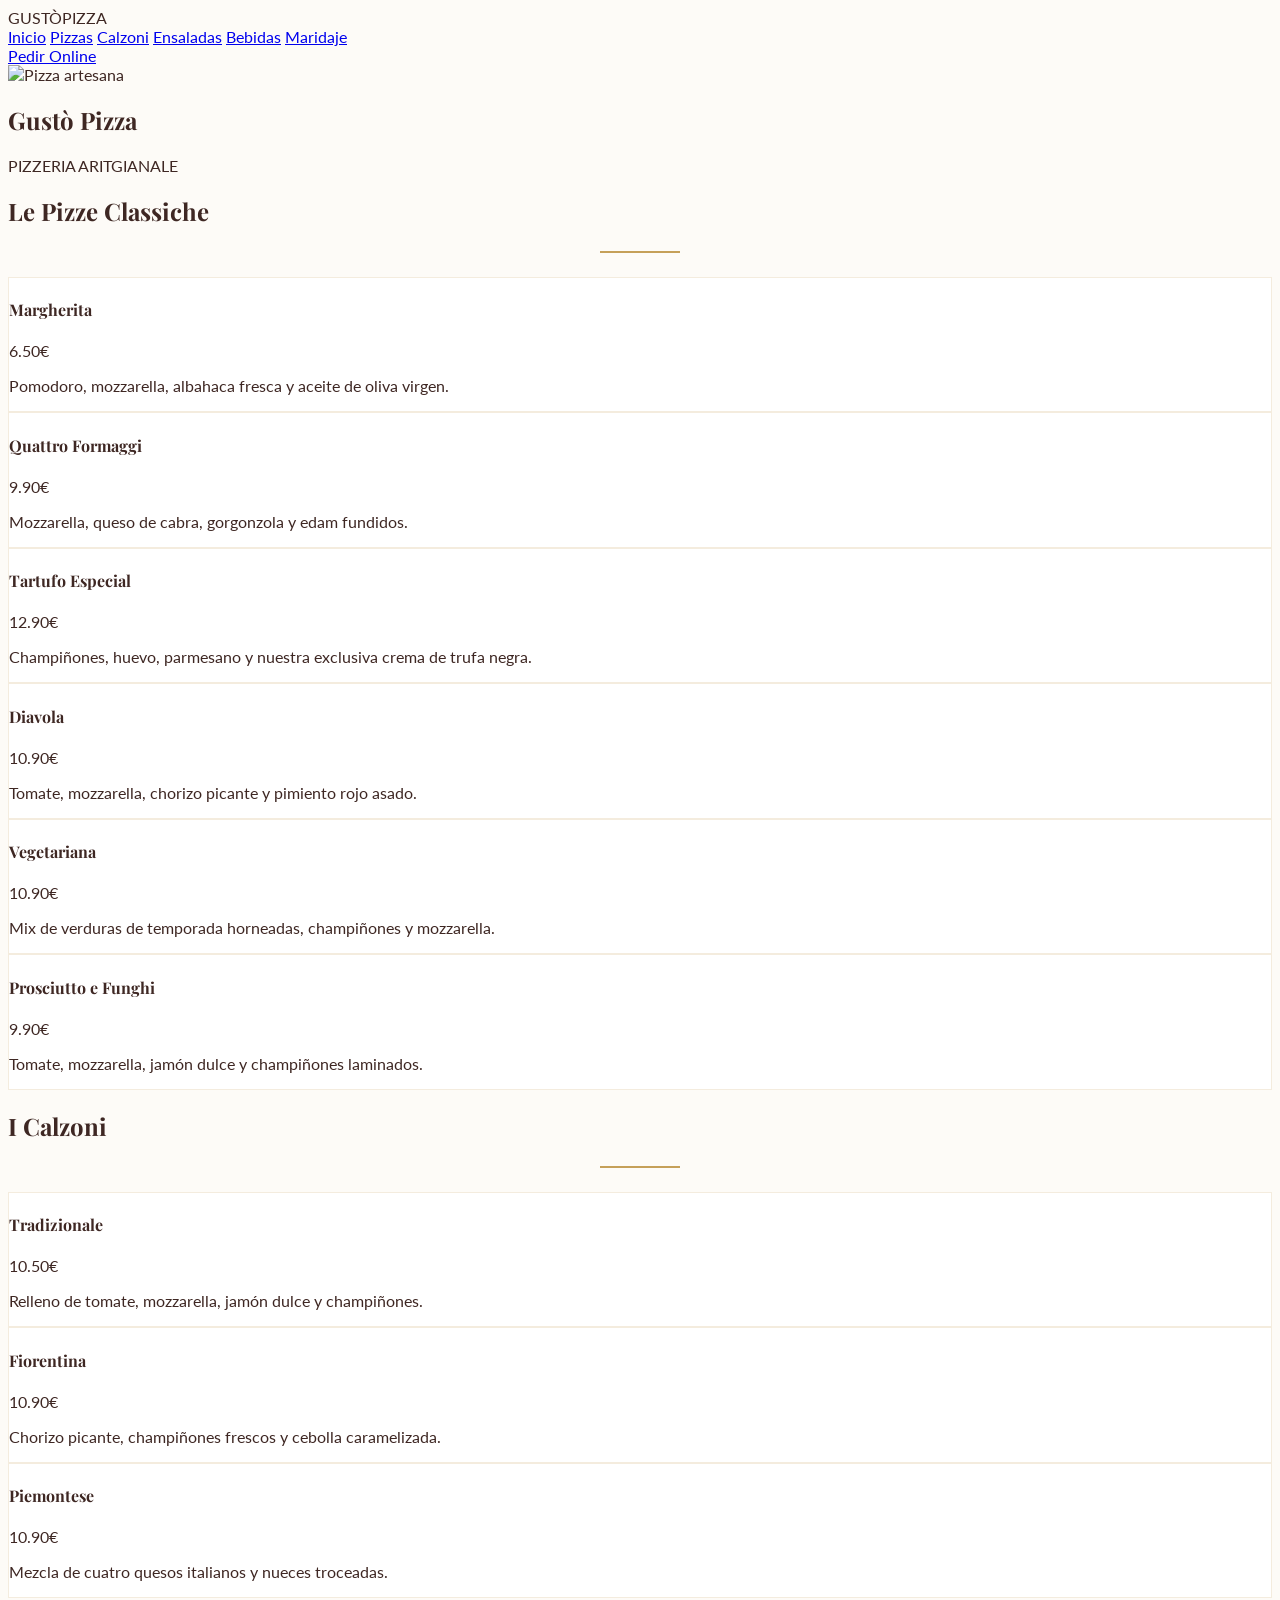
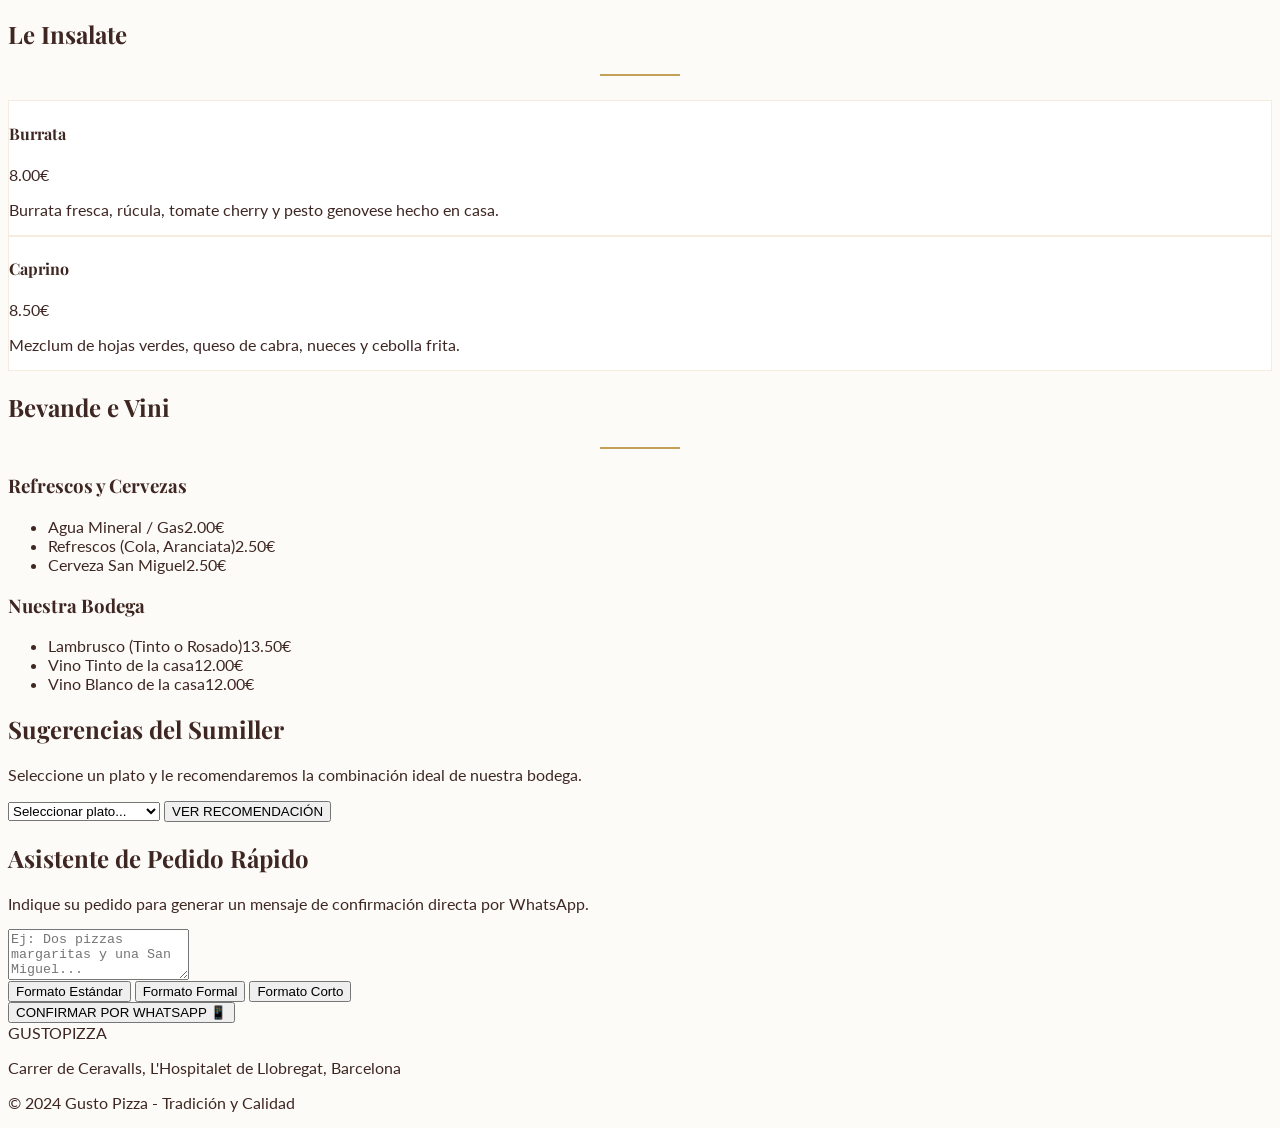
==== index.html @ 12b716cf "Create index.html" ====
<html lang="es">
<head>
    <meta charset="UTF-8">
    <meta name="viewport" content="width=device-width, initial-scale=1.0">
    <title>Gusto Pizza | Hospitalet de Llobregat</title>
    <script src="https://cdn.tailwindcss.com"></script>
    <link href="https://fonts.googleapis.com/css2?family=Playfair+Display:ital,wght@0,700;1,700&family=Lato:wght@300;400;700&display=swap" rel="stylesheet">
    <style>
        :root {
            --vintage-cream: #FDFBF7;
            --vintage-brown: #3E2723;
            --gold-accent: #C5A059;
        }
        body {
            font-family: 'Lato', sans-serif;
            background-color: var(--vintage-cream);
            color: var(--vintage-brown);
            scroll-behavior: smooth;
        }
        h1, h2, h3, h4 {
            font-family: 'Playfair Display', serif;
        }
        .hero-overlay {
            background: rgba(0, 0, 0, 0.5);
        }
        .menu-card {
            border: 1px solid rgba(197, 160, 89, 0.2);
            transition: all 0.3s ease;
            background: white;
        }
        .menu-card:hover {
            transform: translateY(-3px);
            border-color: var(--gold-accent);
            box-shadow: 0 10px 20px rgba(62, 39, 35, 0.05);
        }
        .section-divider {
            width: 80px;
            height: 2px;
            background: var(--gold-accent);
            margin: 1.5rem auto;
        }
        .loader {
            border: 2px solid #f3f3f3;
            border-top: 2px solid var(--gold-accent);
            border-radius: 50%;
            width: 16px;
            height: 16px;
            animation: spin 1s linear infinite;
            display: inline-block;
        }
        @keyframes spin { 0% { transform: rotate(0deg); } 100% { transform: rotate(360deg); } }
    </style>
</head>
<body class="antialiased text-[var(--vintage-brown)]">

    <!-- Navegación -->
    <nav class="fixed w-full z-50 bg-white/95 backdrop-blur-md border-b border-stone-200 py-4 px-6 flex justify-between items-center">
        <div class="text-2xl font-bold tracking-tighter">
            GUSTÒ<span class="text-[var(--gold-accent)]">PIZZA</span>
        </div>
        <div class="hidden lg:flex space-x-8 uppercase text-[10px] font-bold tracking-[0.2em]">
            <a href="#inicio" class="hover:text-[var(--gold-accent)] transition">Inicio</a>
            <a href="#pizzas" class="hover:text-[var(--gold-accent)] transition">Pizzas</a>
            <a href="#calzoni" class="hover:text-[var(--gold-accent)] transition">Calzoni</a>
            <a href="#ensaladas" class="hover:text-[var(--gold-accent)] transition">Ensaladas</a>
            <a href="#bebidas" class="hover:text-[var(--gold-accent)] transition">Bebidas</a>
            <a href="#maridaje" class="hover:text-[var(--gold-accent)] transition">Maridaje</a>
        </div>
        <a href="#asistente-pedido" class="bg-[var(--vintage-brown)] text-white px-6 py-2 rounded-full text-[10px] font-bold tracking-widest hover:bg-black transition uppercase">Pedir Online</a>
    </nav>

    <!-- Hero -->
    <section id="inicio" class="relative h-[70vh] flex items-center justify-center text-center text-white">
        <div class="absolute inset-0 z-0">
            <img src="https://images.unsplash.com/photo-1593504049359-7b7d92395fe5?auto=format&fit=crop&w=1920&q=80" alt="Pizza artesana" class="w-full h-full object-cover">
            <div class="absolute inset-0 hero-overlay"></div>
        </div>
        <div class="relative z-10 px-4">
            <h1 class="text-5xl md:text-7xl mb-4 italic">Gustò Pizza</h1>
            <p class="text-lg font-light tracking-widest opacity-90 uppercase">PIZZERIA ARITGIANALE</p>
        </div>
    </section>

    <!-- CARTA -->
    <main class="max-w-6xl mx-auto py-20 px-6">
        
        <!-- PIZZAS -->
        <div id="pizzas" class="mb-24">
            <div class="text-center mb-12">
                <h2 class="text-4xl italic">Le Pizze Classiche</h2>
                <div class="section-divider"></div>
            </div>
            <div class="grid md:grid-cols-2 lg:grid-cols-3 gap-6">
                <div class="menu-card p-6 rounded-lg cursor-pointer" onclick="selectItem('Margherita', 8.90)">
                    <div class="flex justify-between items-start mb-2 uppercase font-bold"><h4>Margherita</h4><span>6.50€</span></div>
                    <p class="text-sm text-gray-500 italic">Pomodoro, mozzarella, albahaca fresca y aceite de oliva virgen.</p>
                </div>
                <div class="menu-card p-6 rounded-lg cursor-pointer" onclick="selectItem('Quattro Formaggi', 9.90)">
                    <div class="flex justify-between items-start mb-2 uppercase font-bold"><h4>Quattro Formaggi</h4><span>9.90€</span></div>
                    <p class="text-sm text-gray-500 italic">Mozzarella, queso de cabra, gorgonzola y edam fundidos.</p>
                </div>
                <div class="menu-card p-6 rounded-lg border-2 border-[var(--gold-accent)] cursor-pointer" onclick="selectItem('Tartufo', 12.90)">
                    <div class="flex justify-between items-start mb-2 uppercase font-bold"><h4>Tartufo Especial</h4><span>12.90€</span></div>
                    <p class="text-sm text-gray-500 italic">Champiñones, huevo, parmesano y nuestra exclusiva crema de trufa negra.</p>
                </div>
                <div class="menu-card p-6 rounded-lg cursor-pointer" onclick="selectItem('Diavola', 10.90)">
                    <div class="flex justify-between items-start mb-2 uppercase font-bold"><h4>Diavola</h4><span>10.90€</span></div>
                    <p class="text-sm text-gray-500 italic">Tomate, mozzarella, chorizo picante y pimiento rojo asado.</p>
                </div>
                <div class="menu-card p-6 rounded-lg cursor-pointer" onclick="selectItem('Vegetariana', 10.90)">
                    <div class="flex justify-between items-start mb-2 uppercase font-bold"><h4>Vegetariana</h4><span>10.90€</span></div>
                    <p class="text-sm text-gray-500 italic">Mix de verduras de temporada horneadas, champiñones y mozzarella.</p>
                </div>
                <div class="menu-card p-6 rounded-lg cursor-pointer" onclick="selectItem('Prosciutto e Funghi', 9.90)">
                    <div class="flex justify-between items-start mb-2 uppercase font-bold"><h4>Prosciutto e Funghi</h4><span>9.90€</span></div>
                    <p class="text-sm text-gray-500 italic">Tomate, mozzarella, jamón dulce y champiñones laminados.</p>
                </div>
            </div>
        </div>

        <!-- CALZONI -->
        <div id="calzoni" class="mb-24">
            <div class="text-center mb-12">
                <h2 class="text-4xl italic">I Calzoni</h2>
                <div class="section-divider"></div>
            </div>
            <div class="grid md:grid-cols-2 lg:grid-cols-3 gap-6">
                <div class="menu-card p-6 rounded-lg cursor-pointer" onclick="selectItem('Calzone Tradizionale', 10.50)">
                    <div class="flex justify-between items-start mb-2 uppercase font-bold"><h4>Tradizionale</h4><span>10.50€</span></div>
                    <p class="text-sm text-gray-500 italic">Relleno de tomate, mozzarella, jamón dulce y champiñones.</p>
                </div>
                <div class="menu-card p-6 rounded-lg cursor-pointer" onclick="selectItem('Calzone Fiorentina', 10.90)">
                    <div class="flex justify-between items-start mb-2 uppercase font-bold"><h4>Fiorentina</h4><span>10.90€</span></div>
                    <p class="text-sm text-gray-500 italic">Chorizo picante, champiñones frescos y cebolla caramelizada.</p>
                </div>
                <div class="menu-card p-6 rounded-lg cursor-pointer" onclick="selectItem('Calzone Piemontese', 10.90)">
                    <div class="flex justify-between items-start mb-2 uppercase font-bold"><h4>Piemontese</h4><span>10.90€</span></div>
                    <p class="text-sm text-gray-500 italic">Mezcla de cuatro quesos italianos y nueces troceadas.</p>
                </div>
            </div>
        </div>

        <!-- ENSALADAS -->
        <div id="ensaladas" class="mb-24">
            <div class="text-center mb-12">
                <h2 class="text-4xl italic">Le Insalate</h2>
                <div class="section-divider"></div>
            </div>
            <div class="grid md:grid-cols-2 gap-6 max-w-4xl mx-auto">
                <div class="menu-card p-6 rounded-lg cursor-pointer" onclick="selectItem('Ensalada Burrata', 8.00)">
                    <div class="flex justify-between items-start mb-2 uppercase font-bold"><h4>Burrata</h4><span>8.00€</span></div>
                    <p class="text-sm text-gray-500 italic">Burrata fresca, rúcula, tomate cherry y pesto genovese hecho en casa.</p>
                </div>
                <div class="menu-card p-6 rounded-lg cursor-pointer" onclick="selectItem('Ensalada Caprino', 8.50)">
                    <div class="flex justify-between items-start mb-2 uppercase font-bold"><h4>Caprino</h4><span>8.50€</span></div>
                    <p class="text-sm text-gray-500 italic">Mezclum de hojas verdes, queso de cabra, nueces y cebolla frita.</p>
                </div>
            </div>
        </div>

        <!-- BEBIDAS -->
        <div id="bebidas" class="mb-24">
            <div class="text-center mb-12">
                <h2 class="text-4xl italic">Bevande e Vini</h2>
                <div class="section-divider"></div>
            </div>
            <div class="grid md:grid-cols-2 gap-12">
                <div>
                    <h3 class="text-xl uppercase tracking-widest border-b pb-2 mb-4 font-bold">Refrescos y Cervezas</h3>
                    <ul class="space-y-4">
                        <li class="flex justify-between border-b border-dotted border-stone-300 pb-1"><span>Agua Mineral / Gas</span><span>2.00€</span></li>
                        <li class="flex justify-between border-b border-dotted border-stone-300 pb-1"><span>Refrescos (Cola, Aranciata)</span><span>2.50€</span></li>
                        <li class="flex justify-between border-b border-dotted border-stone-300 pb-1"><span>Cerveza San Miguel</span><span>2.50€</span></li>
                    </ul>
                </div>
                <div>
                    <h3 class="text-xl uppercase tracking-widest border-b pb-2 mb-4 font-bold">Nuestra Bodega</h3>
                    <ul class="space-y-4">
                        <li class="flex justify-between border-b border-dotted border-stone-300 pb-1"><span>Lambrusco (Tinto o Rosado)</span><span>13.50€</span></li>
                        <li class="flex justify-between border-b border-dotted border-stone-300 pb-1"><span>Vino Tinto de la casa</span><span>12.00€</span></li>
                        <li class="flex justify-between border-b border-dotted border-stone-300 pb-1"><span>Vino Blanco de la casa</span><span>12.00€</span></li>
                    </ul>
                </div>
            </div>
        </div>
    </main>

    <!-- MARIDAJE -->
    <section id="maridaje" class="bg-[var(--vintage-brown)] text-white py-20 px-6">
        <div class="max-w-4xl mx-auto text-center">
            <h2 class="text-3xl md:text-4xl italic mb-4">Sugerencias del Sumiller</h2>
            <p class="opacity-80 mb-8 max-w-xl mx-auto">Seleccione un plato y le recomendaremos la combinación ideal de nuestra bodega.</p>
            
            <div class="flex flex-col md:flex-row gap-4 justify-center mb-8">
                <select id="item-select" class="bg-white/10 border border-white/20 p-4 rounded text-white outline-none focus:border-[var(--gold-accent)] min-w-[250px]">
                    <option value="" class="text-black">Seleccionar plato...</option>
                    <optgroup label="Pizzas" class="text-black">
                        <option value="Pizza Margherita">Margherita</option>
                        <option value="Pizza Quattro Formaggi">Quattro Formaggi</option>
                        <option value="Pizza Tartufo">Tartufo</option>
                        <option value="Pizza Diavola">Diavola</option>
                        <option value="Pizza Vegetariana">Vegetariana</option>
                        <option value="Pizza Prosciutto e Funghi">Prosciutto e Funghi</option>
                    </optgroup>
                </select>
                <button onclick="getAdvice()" id="advice-btn" class="bg-[var(--gold-accent)] text-white px-8 py-4 rounded font-bold hover:brightness-110 transition">VER RECOMENDACIÓN</button>
            </div>
            
            <div id="advice-result" class="hidden max-w-2xl mx-auto p-6 border border-[var(--gold-accent)] rounded-lg italic text-lg leading-relaxed bg-white/5">
                <div id="advice-text"></div>
            </div>
        </div>
    </section>

    <!-- PEDIDO RÁPIDO -->
    <section id="asistente-pedido" class="py-20 px-6 max-w-4xl mx-auto">
        <div class="bg-white p-10 rounded-2xl shadow-xl border border-stone-100">
            <h2 class="text-3xl italic mb-6">Asistente de Pedido Rápido</h2>
            <p class="text-gray-500 mb-8 italic">Indique su pedido para generar un mensaje de confirmación directa por WhatsApp.</p>
            
            <textarea id="order-input" rows="3" class="w-full p-4 bg-stone-50 border rounded-xl mb-6 outline-none focus:ring-2 focus:ring-[var(--gold-accent)]" placeholder="Ej: Dos pizzas margaritas y una San Miguel..."></textarea>
            
            <div class="grid grid-cols-3 gap-4 mb-8">
                <button onclick="formatOrder('estandar')" class="p-3 text-xs font-bold border rounded hover:bg-stone-50 transition uppercase tracking-tighter">Formato Estándar</button>
                <button onclick="formatOrder('formal')" class="p-3 text-xs font-bold border rounded hover:bg-stone-50 transition uppercase tracking-tighter">Formato Formal</button>
                <button onclick="formatOrder('rapido')" class="p-3 text-xs font-bold border rounded hover:bg-stone-50 transition uppercase tracking-tighter">Formato Corto</button>
            </div>

            <div id="order-preview-container" class="hidden">
                <div id="order-preview" class="p-6 bg-[var(--vintage-cream)] rounded-xl border border-[var(--gold-accent)] mb-4 whitespace-pre-wrap font-mono text-sm"></div>
                <button onclick="sendOrder()" class="w-full bg-[#25D366] text-white py-4 rounded-xl font-bold flex items-center justify-center gap-2 hover:brightness-95 transition">
                    CONFIRMAR POR WHATSAPP 📱
                </button>
            </div>
        </div>
    </section>

    <!-- Footer -->
    <footer class="bg-stone-100 py-16 px-6 border-t">
        <div class="max-w-6xl mx-auto text-center">
            <div class="text-3xl font-bold mb-4 italic">GUSTO<span class="text-[var(--gold-accent)]">PIZZA</span></div>
            <p class="text-sm opacity-60 mb-4">Carrer de Ceravalls, L'Hospitalet de Llobregat, Barcelona</p>
            <p class="text-[10px] uppercase tracking-widest opacity-40">© 2024 Gusto Pizza - Tradición y Calidad</p>
        </div>
    </footer>

    <script>
        const apiKey = ""; 

        async function callService(prompt, system) {
            const url = `https://generativelanguage.googleapis.com/v1beta/models/gemini-2.5-flash-preview-09-2025:generateContent?key=${apiKey}`;
            const payload = {
                contents: [{ parts: [{ text: prompt }] }],
                systemInstruction: { parts: [{ text: system }] }
            };
            try {
                const res = await fetch(url, { method: 'POST', body: JSON.stringify(payload) });
                const data = await res.json();
                return data.candidates[0].content.parts[0].text;
            } catch (e) { return "Por favor, inténtelo de nuevo en unos segundos."; }
        }

        async function getAdvice() {
            const item = document.getElementById('item-select').value;
            if (!item) return;
            const btn = document.getElementById('advice-btn');
            const resContainer = document.getElementById('advice-result');
            const resText = document.getElementById('advice-text');
            btn.disabled = true;
            btn.innerHTML = '<span class="loader"></span> Consultando carta...';
            const system = "Eres un experto en maridaje italiano. Recomienda de forma muy profesional una bebida (Vino Tinto, Blanco, Lambrusco o San Miguel) para el plato indicado. Máximo 2 frases.";
            const response = await callService(`Sugerencia para: ${item}.`, system);
            resText.innerText = response;
            resContainer.classList.remove('hidden');
            btn.disabled = false;
            btn.innerText = "VER RECOMENDACIÓN";
        }

        async function formatOrder(style) {
            const input = document.getElementById('order-input').value;
            if (!input) return;
            const previewContainer = document.getElementById('order-preview-container');
            const previewText = document.getElementById('order-preview');
            previewText.innerText = "Procesando...";
            previewContainer.classList.remove('hidden');
            const system = "Eres un asistente de restaurante. Formatea el pedido del usuario para WhatsApp de forma clara y profesional sin mencionar tecnología.";
            const response = await callService(`Formatea este pedido: "${input}" en estilo "${style}".`, system);
            previewText.innerText = response;
        }

        function sendOrder() {
            const text = document.getElementById('order-preview').innerText;
            window.open(`https://wa.me/34000000000?text=${encodeURIComponent(text)}`, '_blank');
        }

        function selectItem(name, price) {
            const current = document.getElementById('order-input').value;
            document.getElementById('order-input').value = (current ? current + ", " : "") + name;
            document.getElementById('asistente-pedido').scrollIntoView({ behavior: 'smooth' });
        }
    </script>
</body>
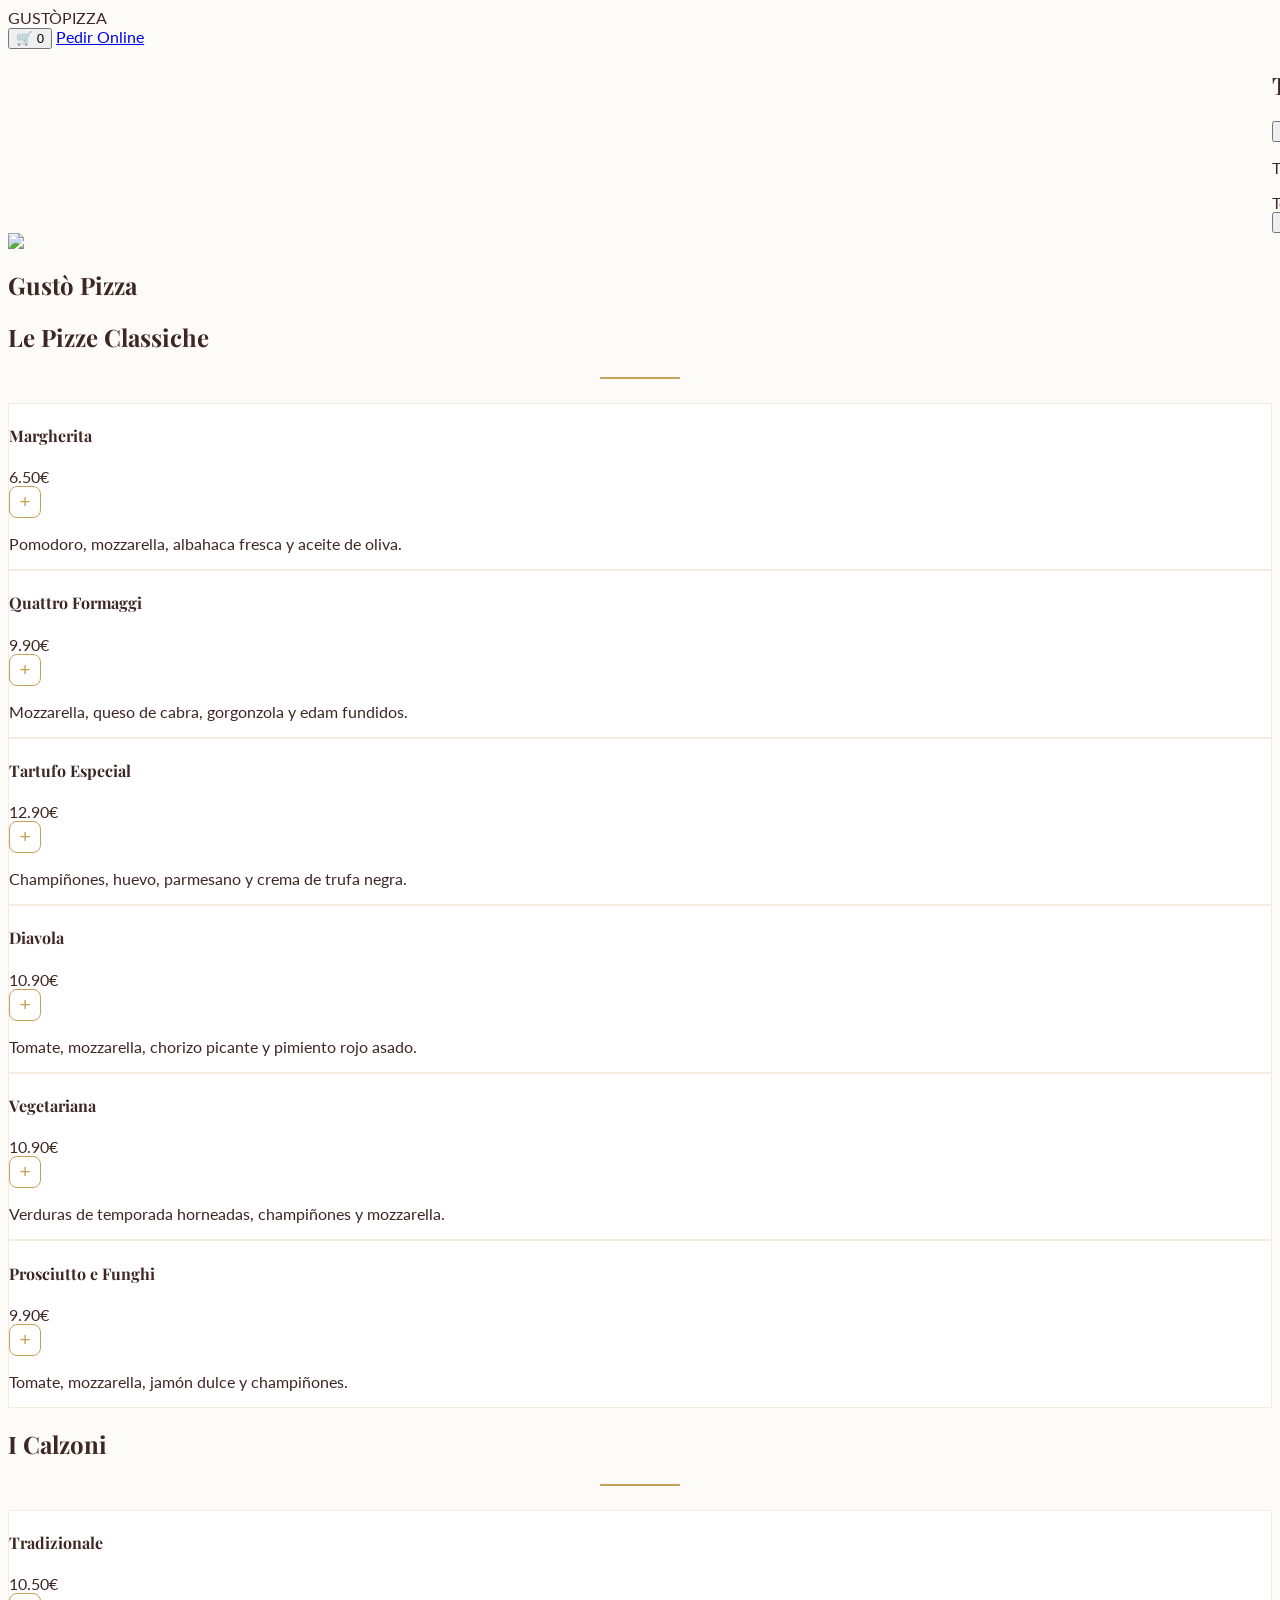
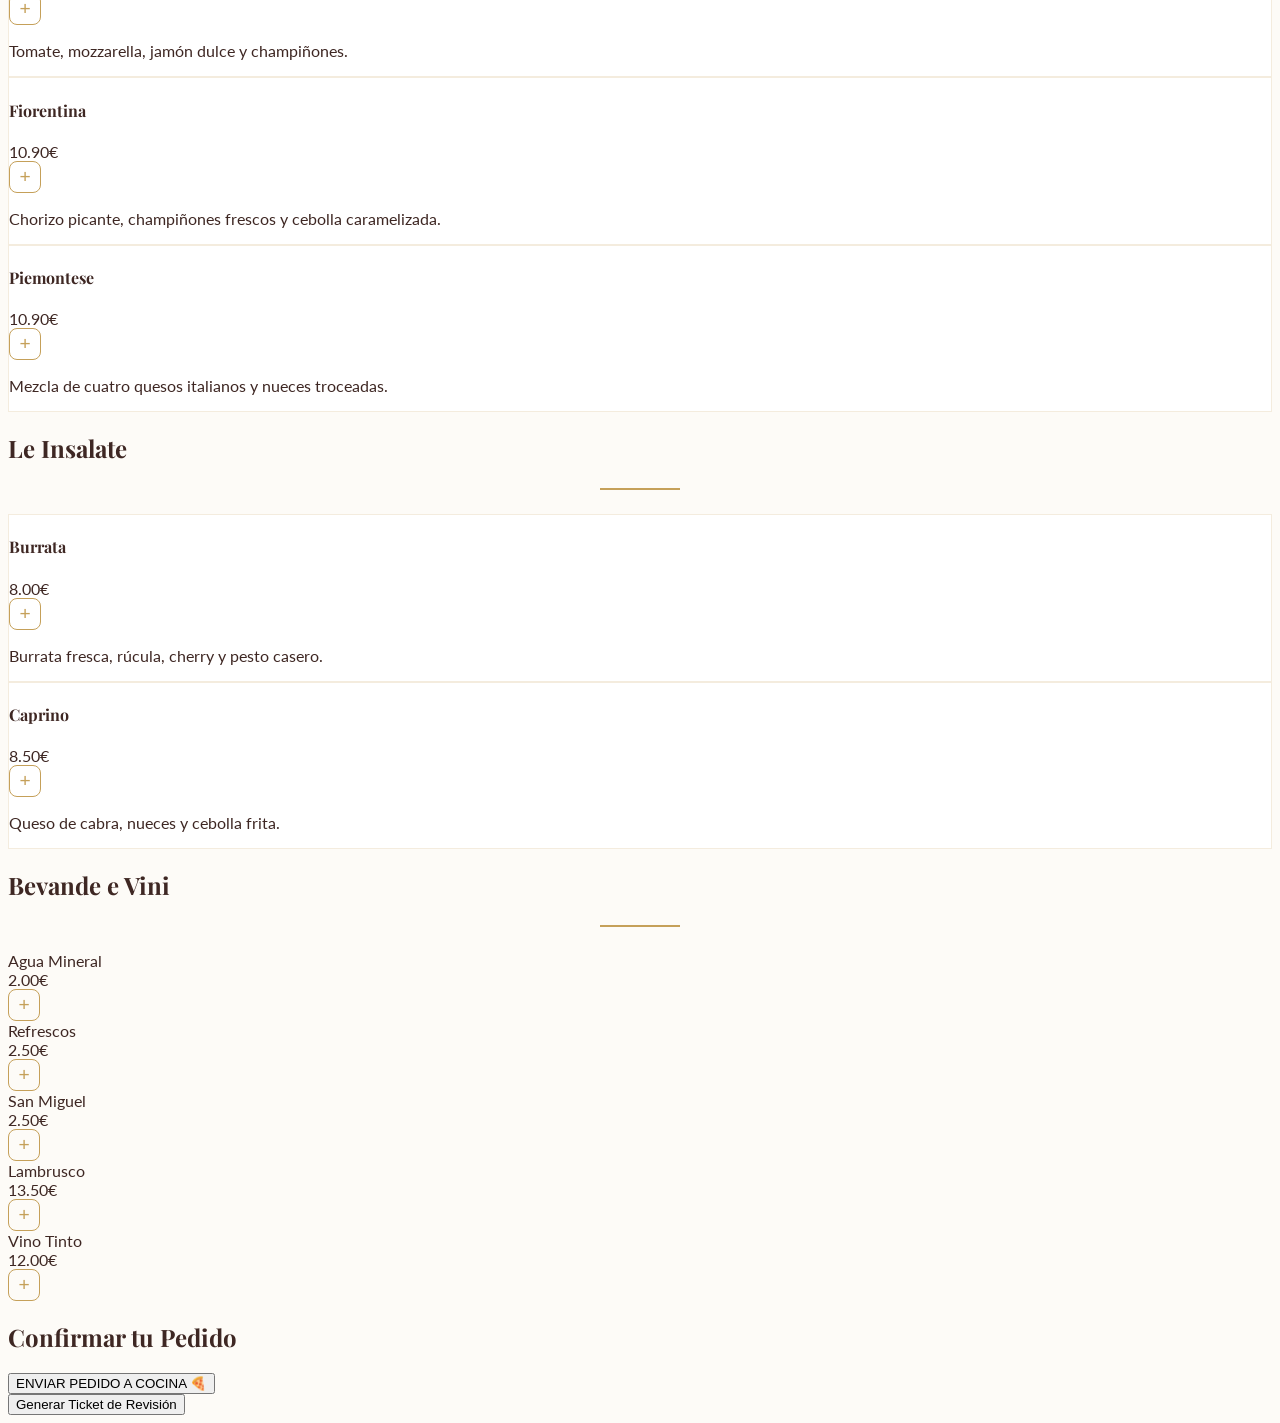
==== commit d4409138: "Update index.html" ====
--- a/index.html
+++ b/index.html
@@ -17,12 +17,7 @@
             color: var(--vintage-brown);
             scroll-behavior: smooth;
         }
-        h1, h2, h3, h4 {
-            font-family: 'Playfair Display', serif;
-        }
-        .hero-overlay {
-            background: rgba(0, 0, 0, 0.5);
-        }
+        h1, h2, h3, h4 { font-family: 'Playfair Display', serif; }
         .menu-card {
             border: 1px solid rgba(197, 160, 89, 0.2);
             transition: all 0.3s ease;
@@ -34,269 +29,262 @@
             box-shadow: 0 10px 20px rgba(62, 39, 35, 0.05);
         }
         .section-divider {
-            width: 80px;
-            height: 2px;
+            width: 80px; height: 2px; background: var(--gold-accent); margin: 1.5rem auto;
+        }
+        .plus-btn-unique {
+            border: 1.5px solid var(--gold-accent);
+            color: var(--gold-accent);
+            width: 32px; height: 32px; border-radius: 8px;
+            display: flex; align-items: center; justify-content: center;
+            font-size: 1.2rem; transition: all 0.3s ease;
+            background: transparent;
+        }
+        .plus-btn-unique:hover {
             background: var(--gold-accent);
-            margin: 1.5rem auto;
-        }
-        .loader {
-            border: 2px solid #f3f3f3;
-            border-top: 2px solid var(--gold-accent);
-            border-radius: 50%;
-            width: 16px;
-            height: 16px;
-            animation: spin 1s linear infinite;
-            display: inline-block;
-        }
-        @keyframes spin { 0% { transform: rotate(0deg); } 100% { transform: rotate(360deg); } }
+            color: white;
+            transform: scale(1.1) rotate(90deg);
+        }
+        #cart-sidebar {
+            transition: transform 0.4s cubic-bezier(0.4, 0, 0.2, 1);
+            transform: translateX(100%);
+        }
+        #cart-sidebar.open { transform: translateX(0); }
     </style>
 </head>
-<body class="antialiased text-[var(--vintage-brown)]">
-
-    <!-- Navegación -->
+<body class="antialiased">
+
     <nav class="fixed w-full z-50 bg-white/95 backdrop-blur-md border-b border-stone-200 py-4 px-6 flex justify-between items-center">
-        <div class="text-2xl font-bold tracking-tighter">
-            GUSTÒ<span class="text-[var(--gold-accent)]">PIZZA</span>
-        </div>
-        <div class="hidden lg:flex space-x-8 uppercase text-[10px] font-bold tracking-[0.2em]">
-            <a href="#inicio" class="hover:text-[var(--gold-accent)] transition">Inicio</a>
-            <a href="#pizzas" class="hover:text-[var(--gold-accent)] transition">Pizzas</a>
-            <a href="#calzoni" class="hover:text-[var(--gold-accent)] transition">Calzoni</a>
-            <a href="#ensaladas" class="hover:text-[var(--gold-accent)] transition">Ensaladas</a>
-            <a href="#bebidas" class="hover:text-[var(--gold-accent)] transition">Bebidas</a>
-            <a href="#maridaje" class="hover:text-[var(--gold-accent)] transition">Maridaje</a>
-        </div>
-        <a href="#asistente-pedido" class="bg-[var(--vintage-brown)] text-white px-6 py-2 rounded-full text-[10px] font-bold tracking-widest hover:bg-black transition uppercase">Pedir Online</a>
+        <div class="text-2xl font-bold tracking-tighter">GUSTÒ<span class="text-[var(--gold-accent)]">PIZZA</span></div>
+        <div class="flex items-center gap-4">
+            <button onclick="toggleCart()" class="relative p-2 bg-stone-100 rounded-full hover:bg-stone-200 transition">
+                🛒 <span id="cart-count" class="absolute -top-1 -right-1 bg-[var(--gold-accent)] text-white text-[9px] w-4 h-4 rounded-full flex items-center justify-center font-bold">0</span>
+            </button>
+            <a href="#asistente-pedido" class="bg-[var(--vintage-brown)] text-white px-5 py-2 rounded-full text-[10px] font-bold uppercase tracking-widest hover:bg-black transition">Pedir Online</a>
+        </div>
     </nav>
 
-    <!-- Hero -->
-    <section id="inicio" class="relative h-[70vh] flex items-center justify-center text-center text-white">
+    <div id="cart-sidebar" class="fixed top-0 right-0 h-full w-80 bg-white z-[60] shadow-2xl p-6 overflow-y-auto border-l">
+        <div class="flex justify-between items-center mb-6 border-b pb-4">
+            <h2 class="text-xl italic">Tu Carrito</h2>
+            <button onclick="toggleCart()" class="text-2xl text-stone-300 hover:text-black">&times;</button>
+        </div>
+        <div id="cart-items" class="space-y-4 mb-8 min-h-[100px]">
+            <p class="text-gray-400 italic text-sm text-center">Tu carrito está vacío</p>
+        </div>
+        <div class="border-t pt-4">
+            <div class="flex justify-between font-bold text-lg mb-6"><span>Total:</span><span id="cart-total">0.00€</span></div>
+            <button onclick="goToCheckout()" class="w-full bg-[var(--gold-accent)] text-white py-4 rounded-xl font-bold uppercase tracking-widest hover:brightness-105 transition shadow-lg">Pedir</button>
+        </div>
+    </div>
+
+    <section id="inicio" class="relative h-[60vh] flex items-center justify-center text-center text-white">
         <div class="absolute inset-0 z-0">
-            <img src="https://images.unsplash.com/photo-1593504049359-7b7d92395fe5?auto=format&fit=crop&w=1920&q=80" alt="Pizza artesana" class="w-full h-full object-cover">
-            <div class="absolute inset-0 hero-overlay"></div>
-        </div>
-        <div class="relative z-10 px-4">
-            <h1 class="text-5xl md:text-7xl mb-4 italic">Gustò Pizza</h1>
-            <p class="text-lg font-light tracking-widest opacity-90 uppercase">PIZZERIA ARITGIANALE</p>
-        </div>
+            <img src="https://images.unsplash.com/photo-1593504049359-7b7d92395fe5?auto=format&fit=crop&w=1920&q=80" class="w-full h-full object-cover">
+            <div class="absolute inset-0 bg-black/50"></div>
+        </div>
+        <h1 class="relative z-10 text-5xl md:text-7xl italic">Gustò Pizza</h1>
     </section>
 
-    <!-- CARTA -->
     <main class="max-w-6xl mx-auto py-20 px-6">
         
-        <!-- PIZZAS -->
         <div id="pizzas" class="mb-24">
-            <div class="text-center mb-12">
-                <h2 class="text-4xl italic">Le Pizze Classiche</h2>
-                <div class="section-divider"></div>
-            </div>
+            <div class="text-center mb-12"><h2 class="text-4xl italic">Le Pizze Classiche</h2><div class="section-divider"></div></div>
             <div class="grid md:grid-cols-2 lg:grid-cols-3 gap-6">
-                <div class="menu-card p-6 rounded-lg cursor-pointer" onclick="selectItem('Margherita', 8.90)">
-                    <div class="flex justify-between items-start mb-2 uppercase font-bold"><h4>Margherita</h4><span>6.50€</span></div>
-                    <p class="text-sm text-gray-500 italic">Pomodoro, mozzarella, albahaca fresca y aceite de oliva virgen.</p>
-                </div>
-                <div class="menu-card p-6 rounded-lg cursor-pointer" onclick="selectItem('Quattro Formaggi', 9.90)">
-                    <div class="flex justify-between items-start mb-2 uppercase font-bold"><h4>Quattro Formaggi</h4><span>9.90€</span></div>
+                <div class="menu-card p-6 rounded-lg">
+                    <div class="flex justify-between items-center mb-3"><h4 class="uppercase font-bold text-sm">Margherita</h4>
+                    <div class="flex items-center gap-3"><span class="font-bold">6.50€</span><button onclick="addToCart('Margherita', 6.50)" class="plus-btn-unique">+</button></div></div>
+                    <p class="text-sm text-gray-500 italic">Pomodoro, mozzarella, albahaca fresca y aceite de oliva.</p>
+                </div>
+                <div class="menu-card p-6 rounded-lg">
+                    <div class="flex justify-between items-center mb-3"><h4 class="uppercase font-bold text-sm">Quattro Formaggi</h4>
+                    <div class="flex items-center gap-3"><span class="font-bold">9.90€</span><button onclick="addToCart('Quattro Formaggi', 9.90)" class="plus-btn-unique">+</button></div></div>
                     <p class="text-sm text-gray-500 italic">Mozzarella, queso de cabra, gorgonzola y edam fundidos.</p>
                 </div>
-                <div class="menu-card p-6 rounded-lg border-2 border-[var(--gold-accent)] cursor-pointer" onclick="selectItem('Tartufo', 12.90)">
-                    <div class="flex justify-between items-start mb-2 uppercase font-bold"><h4>Tartufo Especial</h4><span>12.90€</span></div>
-                    <p class="text-sm text-gray-500 italic">Champiñones, huevo, parmesano y nuestra exclusiva crema de trufa negra.</p>
-                </div>
-                <div class="menu-card p-6 rounded-lg cursor-pointer" onclick="selectItem('Diavola', 10.90)">
-                    <div class="flex justify-between items-start mb-2 uppercase font-bold"><h4>Diavola</h4><span>10.90€</span></div>
+                <div class="menu-card p-6 rounded-lg border-2 border-[var(--gold-accent)] shadow-sm">
+                    <div class="flex justify-between items-center mb-3"><h4 class="uppercase font-bold text-sm">Tartufo Especial</h4>
+                    <div class="flex items-center gap-3"><span class="font-bold">12.90€</span><button onclick="addToCart('Tartufo Especial', 12.90)" class="plus-btn-unique">+</button></div></div>
+                    <p class="text-sm text-gray-500 italic">Champiñones, huevo, parmesano y crema de trufa negra.</p>
+                </div>
+                <div class="menu-card p-6 rounded-lg">
+                    <div class="flex justify-between items-center mb-3"><h4 class="uppercase font-bold text-sm">Diavola</h4>
+                    <div class="flex items-center gap-3"><span class="font-bold">10.90€</span><button onclick="addToCart('Diavola', 10.90)" class="plus-btn-unique">+</button></div></div>
                     <p class="text-sm text-gray-500 italic">Tomate, mozzarella, chorizo picante y pimiento rojo asado.</p>
                 </div>
-                <div class="menu-card p-6 rounded-lg cursor-pointer" onclick="selectItem('Vegetariana', 10.90)">
-                    <div class="flex justify-between items-start mb-2 uppercase font-bold"><h4>Vegetariana</h4><span>10.90€</span></div>
-                    <p class="text-sm text-gray-500 italic">Mix de verduras de temporada horneadas, champiñones y mozzarella.</p>
-                </div>
-                <div class="menu-card p-6 rounded-lg cursor-pointer" onclick="selectItem('Prosciutto e Funghi', 9.90)">
-                    <div class="flex justify-between items-start mb-2 uppercase font-bold"><h4>Prosciutto e Funghi</h4><span>9.90€</span></div>
-                    <p class="text-sm text-gray-500 italic">Tomate, mozzarella, jamón dulce y champiñones laminados.</p>
-                </div>
-            </div>
-        </div>
-
-        <!-- CALZONI -->
+                <div class="menu-card p-6 rounded-lg">
+                    <div class="flex justify-between items-center mb-3"><h4 class="uppercase font-bold text-sm">Vegetariana</h4>
+                    <div class="flex items-center gap-3"><span class="font-bold">10.90€</span><button onclick="addToCart('Vegetariana', 10.90)" class="plus-btn-unique">+</button></div></div>
+                    <p class="text-sm text-gray-500 italic">Verduras de temporada horneadas, champiñones y mozzarella.</p>
+                </div>
+                <div class="menu-card p-6 rounded-lg">
+                    <div class="flex justify-between items-center mb-3"><h4 class="uppercase font-bold text-sm">Prosciutto e Funghi</h4>
+                    <div class="flex items-center gap-3"><span class="font-bold">9.90€</span><button onclick="addToCart('Prosciutto e Funghi', 9.90)" class="plus-btn-unique">+</button></div></div>
+                    <p class="text-sm text-gray-500 italic">Tomate, mozzarella, jamón dulce y champiñones.</p>
+                </div>
+            </div>
+        </div>
+
         <div id="calzoni" class="mb-24">
-            <div class="text-center mb-12">
-                <h2 class="text-4xl italic">I Calzoni</h2>
-                <div class="section-divider"></div>
-            </div>
+            <div class="text-center mb-12"><h2 class="text-4xl italic">I Calzoni</h2><div class="section-divider"></div></div>
             <div class="grid md:grid-cols-2 lg:grid-cols-3 gap-6">
-                <div class="menu-card p-6 rounded-lg cursor-pointer" onclick="selectItem('Calzone Tradizionale', 10.50)">
-                    <div class="flex justify-between items-start mb-2 uppercase font-bold"><h4>Tradizionale</h4><span>10.50€</span></div>
-                    <p class="text-sm text-gray-500 italic">Relleno de tomate, mozzarella, jamón dulce y champiñones.</p>
-                </div>
-                <div class="menu-card p-6 rounded-lg cursor-pointer" onclick="selectItem('Calzone Fiorentina', 10.90)">
-                    <div class="flex justify-between items-start mb-2 uppercase font-bold"><h4>Fiorentina</h4><span>10.90€</span></div>
+                <div class="menu-card p-6 rounded-lg">
+                    <div class="flex justify-between items-center mb-3"><h4 class="uppercase font-bold text-sm">Tradizionale</h4>
+                    <div class="flex items-center gap-3"><span class="font-bold">10.50€</span><button onclick="addToCart('Calzone Tradizionale', 10.50)" class="plus-btn-unique">+</button></div></div>
+                    <p class="text-sm text-gray-500 italic">Tomate, mozzarella, jamón dulce y champiñones.</p>
+                </div>
+                <div class="menu-card p-6 rounded-lg">
+                    <div class="flex justify-between items-center mb-3"><h4 class="uppercase font-bold text-sm">Fiorentina</h4>
+                    <div class="flex items-center gap-3"><span class="font-bold">10.90€</span><button onclick="addToCart('Calzone Fiorentina', 10.90)" class="plus-btn-unique">+</button></div></div>
                     <p class="text-sm text-gray-500 italic">Chorizo picante, champiñones frescos y cebolla caramelizada.</p>
                 </div>
-                <div class="menu-card p-6 rounded-lg cursor-pointer" onclick="selectItem('Calzone Piemontese', 10.90)">
-                    <div class="flex justify-between items-start mb-2 uppercase font-bold"><h4>Piemontese</h4><span>10.90€</span></div>
+                <div class="menu-card p-6 rounded-lg">
+                    <div class="flex justify-between items-center mb-3"><h4 class="uppercase font-bold text-sm">Piemontese</h4>
+                    <div class="flex items-center gap-3"><span class="font-bold">10.90€</span><button onclick="addToCart('Calzone Piemontese', 10.90)" class="plus-btn-unique">+</button></div></div>
                     <p class="text-sm text-gray-500 italic">Mezcla de cuatro quesos italianos y nueces troceadas.</p>
                 </div>
             </div>
         </div>
 
-        <!-- ENSALADAS -->
         <div id="ensaladas" class="mb-24">
-            <div class="text-center mb-12">
-                <h2 class="text-4xl italic">Le Insalate</h2>
-                <div class="section-divider"></div>
-            </div>
+            <div class="text-center mb-12"><h2 class="text-4xl italic">Le Insalate</h2><div class="section-divider"></div></div>
             <div class="grid md:grid-cols-2 gap-6 max-w-4xl mx-auto">
-                <div class="menu-card p-6 rounded-lg cursor-pointer" onclick="selectItem('Ensalada Burrata', 8.00)">
-                    <div class="flex justify-between items-start mb-2 uppercase font-bold"><h4>Burrata</h4><span>8.00€</span></div>
-                    <p class="text-sm text-gray-500 italic">Burrata fresca, rúcula, tomate cherry y pesto genovese hecho en casa.</p>
-                </div>
-                <div class="menu-card p-6 rounded-lg cursor-pointer" onclick="selectItem('Ensalada Caprino', 8.50)">
-                    <div class="flex justify-between items-start mb-2 uppercase font-bold"><h4>Caprino</h4><span>8.50€</span></div>
-                    <p class="text-sm text-gray-500 italic">Mezclum de hojas verdes, queso de cabra, nueces y cebolla frita.</p>
-                </div>
-            </div>
-        </div>
-
-        <!-- BEBIDAS -->
+                <div class="menu-card p-6 rounded-lg">
+                    <div class="flex justify-between items-center mb-3"><h4 class="uppercase font-bold text-sm">Burrata</h4>
+                    <div class="flex items-center gap-3"><span class="font-bold">8.00€</span><button onclick="addToCart('Ensalada Burrata', 8.00)" class="plus-btn-unique">+</button></div></div>
+                    <p class="text-sm text-gray-500 italic">Burrata fresca, rúcula, cherry y pesto casero.</p>
+                </div>
+                <div class="menu-card p-6 rounded-lg">
+                    <div class="flex justify-between items-center mb-3"><h4 class="uppercase font-bold text-sm">Caprino</h4>
+                    <div class="flex items-center gap-3"><span class="font-bold">8.50€</span><button onclick="addToCart('Ensalada Caprino', 8.50)" class="plus-btn-unique">+</button></div></div>
+                    <p class="text-sm text-gray-500 italic">Queso de cabra, nueces y cebolla frita.</p>
+                </div>
+            </div>
+        </div>
+
         <div id="bebidas" class="mb-24">
-            <div class="text-center mb-12">
-                <h2 class="text-4xl italic">Bevande e Vini</h2>
-                <div class="section-divider"></div>
-            </div>
+            <div class="text-center mb-12"><h2 class="text-4xl italic">Bevande e Vini</h2><div class="section-divider"></div></div>
             <div class="grid md:grid-cols-2 gap-12">
-                <div>
-                    <h3 class="text-xl uppercase tracking-widest border-b pb-2 mb-4 font-bold">Refrescos y Cervezas</h3>
-                    <ul class="space-y-4">
-                        <li class="flex justify-between border-b border-dotted border-stone-300 pb-1"><span>Agua Mineral / Gas</span><span>2.00€</span></li>
-                        <li class="flex justify-between border-b border-dotted border-stone-300 pb-1"><span>Refrescos (Cola, Aranciata)</span><span>2.50€</span></li>
-                        <li class="flex justify-between border-b border-dotted border-stone-300 pb-1"><span>Cerveza San Miguel</span><span>2.50€</span></li>
-                    </ul>
-                </div>
-                <div>
-                    <h3 class="text-xl uppercase tracking-widest border-b pb-2 mb-4 font-bold">Nuestra Bodega</h3>
-                    <ul class="space-y-4">
-                        <li class="flex justify-between border-b border-dotted border-stone-300 pb-1"><span>Lambrusco (Tinto o Rosado)</span><span>13.50€</span></li>
-                        <li class="flex justify-between border-b border-dotted border-stone-300 pb-1"><span>Vino Tinto de la casa</span><span>12.00€</span></li>
-                        <li class="flex justify-between border-b border-dotted border-stone-300 pb-1"><span>Vino Blanco de la casa</span><span>12.00€</span></li>
-                    </ul>
-                </div>
-            </div>
-        </div>
+                <div class="space-y-4">
+                    <div class="flex justify-between items-center border-b border-stone-100 pb-2"><span>Agua Mineral</span><div class="flex items-center gap-4"><span>2.00€</span><button onclick="addToCart('Agua Mineral', 2.00)" class="plus-btn-unique">+</button></div></div>
+                    <div class="flex justify-between items-center border-b border-stone-100 pb-2"><span>Refrescos</span><div class="flex items-center gap-4"><span>2.50€</span><button onclick="addToCart('Refresco', 2.50)" class="plus-btn-unique">+</button></div></div>
+                    <div class="flex justify-between items-center border-b border-stone-100 pb-2"><span>San Miguel</span><div class="flex items-center gap-4"><span>2.50€</span><button onclick="addToCart('Cerveza San Miguel', 2.50)" class="plus-btn-unique">+</button></div></div>
+                </div>
+                <div class="space-y-4">
+                    <div class="flex justify-between items-center border-b border-stone-100 pb-2"><span>Lambrusco</span><div class="flex items-center gap-4"><span>13.50€</span><button onclick="addToCart('Lambrusco', 13.50)" class="plus-btn-unique">+</button></div></div>
+                    <div class="flex justify-between items-center border-b border-stone-100 pb-2"><span>Vino Tinto</span><div class="flex items-center gap-4"><span>12.00€</span><button onclick="addToCart('Vino Tinto', 12.00)" class="plus-btn-unique">+</button></div></div>
+                </div>
+            </div>
+        </div>
+
+        <section id="asistente-pedido" class="py-20 border-t">
+            <div class="bg-white p-10 rounded-3xl shadow-xl max-w-3xl mx-auto border border-stone-100">
+                <h2 class="text-2xl italic mb-6">Confirmar tu Pedido</h2>
+                <div id="order-preview-container" class="hidden mb-6 animate-pulse">
+                    <div id="order-preview" class="p-6 bg-[var(--vintage-cream)] rounded-xl border border-[var(--gold-accent)] whitespace-pre-wrap font-mono text-sm mb-4"></div>
+                    <button id="final-submit-btn" onclick="sendOrder()" class="w-full bg-[var(--gold-accent)] text-white py-4 rounded-xl font-bold flex items-center justify-center gap-2 hover:bg-[var(--vintage-brown)] transition shadow-lg">
+                        ENVIAR PEDIDO A COCINA 🍕
+                    </button>
+                </div>
+                <button onclick="formatOrder()" class="w-full bg-[var(--vintage-brown)] text-white py-4 rounded-xl font-bold uppercase tracking-widest hover:bg-black transition">Generar Ticket de Revisión</button>
+            </div>
+        </section>
     </main>
 
-    <!-- MARIDAJE -->
-    <section id="maridaje" class="bg-[var(--vintage-brown)] text-white py-20 px-6">
-        <div class="max-w-4xl mx-auto text-center">
-            <h2 class="text-3xl md:text-4xl italic mb-4">Sugerencias del Sumiller</h2>
-            <p class="opacity-80 mb-8 max-w-xl mx-auto">Seleccione un plato y le recomendaremos la combinación ideal de nuestra bodega.</p>
-            
-            <div class="flex flex-col md:flex-row gap-4 justify-center mb-8">
-                <select id="item-select" class="bg-white/10 border border-white/20 p-4 rounded text-white outline-none focus:border-[var(--gold-accent)] min-w-[250px]">
-                    <option value="" class="text-black">Seleccionar plato...</option>
-                    <optgroup label="Pizzas" class="text-black">
-                        <option value="Pizza Margherita">Margherita</option>
-                        <option value="Pizza Quattro Formaggi">Quattro Formaggi</option>
-                        <option value="Pizza Tartufo">Tartufo</option>
-                        <option value="Pizza Diavola">Diavola</option>
-                        <option value="Pizza Vegetariana">Vegetariana</option>
-                        <option value="Pizza Prosciutto e Funghi">Prosciutto e Funghi</option>
-                    </optgroup>
-                </select>
-                <button onclick="getAdvice()" id="advice-btn" class="bg-[var(--gold-accent)] text-white px-8 py-4 rounded font-bold hover:brightness-110 transition">VER RECOMENDACIÓN</button>
-            </div>
-            
-            <div id="advice-result" class="hidden max-w-2xl mx-auto p-6 border border-[var(--gold-accent)] rounded-lg italic text-lg leading-relaxed bg-white/5">
-                <div id="advice-text"></div>
-            </div>
-        </div>
-    </section>
-
-    <!-- PEDIDO RÁPIDO -->
-    <section id="asistente-pedido" class="py-20 px-6 max-w-4xl mx-auto">
-        <div class="bg-white p-10 rounded-2xl shadow-xl border border-stone-100">
-            <h2 class="text-3xl italic mb-6">Asistente de Pedido Rápido</h2>
-            <p class="text-gray-500 mb-8 italic">Indique su pedido para generar un mensaje de confirmación directa por WhatsApp.</p>
-            
-            <textarea id="order-input" rows="3" class="w-full p-4 bg-stone-50 border rounded-xl mb-6 outline-none focus:ring-2 focus:ring-[var(--gold-accent)]" placeholder="Ej: Dos pizzas margaritas y una San Miguel..."></textarea>
-            
-            <div class="grid grid-cols-3 gap-4 mb-8">
-                <button onclick="formatOrder('estandar')" class="p-3 text-xs font-bold border rounded hover:bg-stone-50 transition uppercase tracking-tighter">Formato Estándar</button>
-                <button onclick="formatOrder('formal')" class="p-3 text-xs font-bold border rounded hover:bg-stone-50 transition uppercase tracking-tighter">Formato Formal</button>
-                <button onclick="formatOrder('rapido')" class="p-3 text-xs font-bold border rounded hover:bg-stone-50 transition uppercase tracking-tighter">Formato Corto</button>
-            </div>
-
-            <div id="order-preview-container" class="hidden">
-                <div id="order-preview" class="p-6 bg-[var(--vintage-cream)] rounded-xl border border-[var(--gold-accent)] mb-4 whitespace-pre-wrap font-mono text-sm"></div>
-                <button onclick="sendOrder()" class="w-full bg-[#25D366] text-white py-4 rounded-xl font-bold flex items-center justify-center gap-2 hover:brightness-95 transition">
-                    CONFIRMAR POR WHATSAPP 📱
-                </button>
-            </div>
-        </div>
-    </section>
-
-    <!-- Footer -->
-    <footer class="bg-stone-100 py-16 px-6 border-t">
-        <div class="max-w-6xl mx-auto text-center">
-            <div class="text-3xl font-bold mb-4 italic">GUSTO<span class="text-[var(--gold-accent)]">PIZZA</span></div>
-            <p class="text-sm opacity-60 mb-4">Carrer de Ceravalls, L'Hospitalet de Llobregat, Barcelona</p>
-            <p class="text-[10px] uppercase tracking-widest opacity-40">© 2024 Gusto Pizza - Tradición y Calidad</p>
-        </div>
-    </footer>
+    <script type="module">
+        import { initializeApp } from "https://www.gstatic.com/firebasejs/10.7.1/firebase-app.js";
+        import { getDatabase, ref, push, set } from "https://www.gstatic.com/firebasejs/10.7.1/firebase-database.js";
+
+        // استبدل ببياناتك الخاصة من Firebase
+        const firebaseConfig = {
+            apiKey: "AIzaSy...", 
+            authDomain: "gusto-pizza.firebaseapp.com",
+            databaseURL: "https://gusto-pizza-default-rtdb.firebaseio.com",
+            projectId: "gusto-pizza",
+            storageBucket: "gusto-pizza.appspot.com",
+            appId: "1:..."
+        };
+
+        const app = initializeApp(firebaseConfig);
+        const db = getDatabase(app);
+
+        window.sendOrder = async function() {
+            if (window.cart.length === 0) return;
+
+            const btn = document.getElementById('final-submit-btn');
+            btn.innerText = "Procesando...";
+            btn.disabled = true;
+
+            const orderData = {
+                items: window.cart,
+                total: window.cart.reduce((sum, item) => sum + item.price, 0),
+                timestamp: new Date().toLocaleString(),
+                status: "nuevo"
+            };
+
+            try {
+                const ordersRef = ref(db, 'orders');
+                const newOrderRef = push(ordersRef);
+                await set(newOrderRef, orderData);
+                
+                alert("¡Pedido recibido con éxito!");
+                window.cart = [];
+                window.updateCartUI();
+                document.getElementById('order-preview-container').classList.add('hidden');
+            } catch (error) {
+                alert("Error de conexión. Intente de nuevo.");
+            } finally {
+                btn.innerText = "ENVIAR PEDIDO A COCINA 🍕";
+                btn.disabled = false;
+            }
+        };
+    </script>
 
     <script>
-        const apiKey = ""; 
-
-        async function callService(prompt, system) {
-            const url = `https://generativelanguage.googleapis.com/v1beta/models/gemini-2.5-flash-preview-09-2025:generateContent?key=${apiKey}`;
-            const payload = {
-                contents: [{ parts: [{ text: prompt }] }],
-                systemInstruction: { parts: [{ text: system }] }
-            };
-            try {
-                const res = await fetch(url, { method: 'POST', body: JSON.stringify(payload) });
-                const data = await res.json();
-                return data.candidates[0].content.parts[0].text;
-            } catch (e) { return "Por favor, inténtelo de nuevo en unos segundos."; }
-        }
-
-        async function getAdvice() {
-            const item = document.getElementById('item-select').value;
-            if (!item) return;
-            const btn = document.getElementById('advice-btn');
-            const resContainer = document.getElementById('advice-result');
-            const resText = document.getElementById('advice-text');
-            btn.disabled = true;
-            btn.innerHTML = '<span class="loader"></span> Consultando carta...';
-            const system = "Eres un experto en maridaje italiano. Recomienda de forma muy profesional una bebida (Vino Tinto, Blanco, Lambrusco o San Miguel) para el plato indicado. Máximo 2 frases.";
-            const response = await callService(`Sugerencia para: ${item}.`, system);
-            resText.innerText = response;
-            resContainer.classList.remove('hidden');
-            btn.disabled = false;
-            btn.innerText = "VER RECOMENDACIÓN";
-        }
-
-        async function formatOrder(style) {
-            const input = document.getElementById('order-input').value;
-            if (!input) return;
-            const previewContainer = document.getElementById('order-preview-container');
-            const previewText = document.getElementById('order-preview');
-            previewText.innerText = "Procesando...";
-            previewContainer.classList.remove('hidden');
-            const system = "Eres un asistente de restaurante. Formatea el pedido del usuario para WhatsApp de forma clara y profesional sin mencionar tecnología.";
-            const response = await callService(`Formatea este pedido: "${input}" en estilo "${style}".`, system);
-            previewText.innerText = response;
-        }
-
-        function sendOrder() {
-            const text = document.getElementById('order-preview').innerText;
-            window.open(`https://wa.me/34000000000?text=${encodeURIComponent(text)}`, '_blank');
-        }
-
-        function selectItem(name, price) {
-            const current = document.getElementById('order-input').value;
-            document.getElementById('order-input').value = (current ? current + ", " : "") + name;
-            document.getElementById('asistente-pedido').scrollIntoView({ behavior: 'smooth' });
+        window.cart = [];
+        function toggleCart() { document.getElementById('cart-sidebar').classList.toggle('open'); }
+        
+        function addToCart(name, price) {
+            window.cart.push({ name, price });
+            updateCartUI();
+            const count = document.getElementById('cart-count');
+            count.style.transform = "scale(1.5)";
+            setTimeout(() => count.style.transform = "scale(1)", 200);
+        }
+
+        function updateCartUI() {
+            const itemsContainer = document.getElementById('cart-items');
+            const totalLabel = document.getElementById('cart-total');
+            const countLabel = document.getElementById('cart-count');
+            countLabel.innerText = window.cart.length;
+
+            if (window.cart.length === 0) {
+                itemsContainer.innerHTML = '<p class="text-gray-400 italic text-sm text-center">Tu carrito está vacío</p>';
+                totalLabel.innerText = '0.00€';
+                return;
+            }
+
+            let html = '', total = 0;
+            window.cart.forEach((item, index) => {
+                html += `<div class="flex justify-between items-center text-sm border-b pb-3 border-stone-50">
+                    <div class="flex flex-col"><span class="font-bold">${item.name}</span><span class="text-[10px] text-stone-400 font-bold">${item.price.toFixed(2)}€</span></div>
+                    <button onclick="removeFromCart(${index})" class="text-stone-300 hover:text-red-500 font-bold">✕</button></div>`;
+                total += item.price;
+            });
+            itemsContainer.innerHTML = html;
+            totalLabel.innerText = total.toFixed(2) + '€';
+        }
+
+        function removeFromCart(index) { window.cart.splice(index, 1); updateCartUI(); }
+        function goToCheckout() { toggleCart(); document.getElementById('asistente-pedido').scrollIntoView({ behavior: 'smooth' }); }
+        
+        function formatOrder() {
+            if (window.cart.length === 0) return;
+            const container = document.getElementById('order-preview-container');
+            container.classList.remove('hidden');
+            let summary = window.cart.map(item => `- ${item.name} (${item.price.toFixed(2)}€)`).join('\n');
+            let total = window.cart.reduce((sum, item) => sum + item.price, 0);
+            document.getElementById('order-preview').innerText = `🍕 RESUMEN DE TU PEDIDO:\n--------------------------\n${summary}\n--------------------------\nTOTAL: ${total.toFixed(2)}€`;
+            container.scrollIntoView({ behavior: 'smooth' });
         }
     </script>
 </body>
+</html>
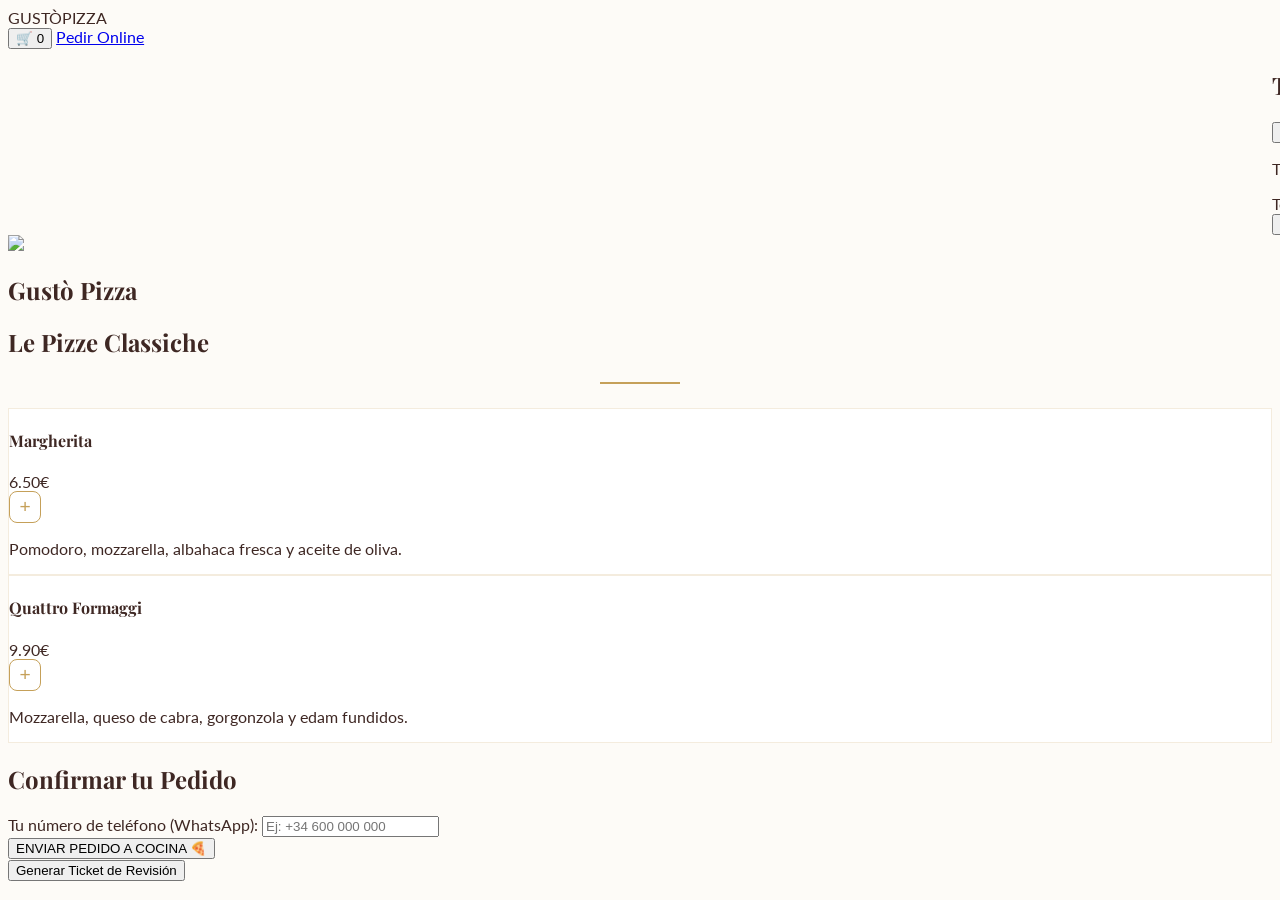
==== commit dd491990: "Update index.html" ====
--- a/index.html
+++ b/index.html
@@ -1,3 +1,4 @@
+<!DOCTYPE html>
 <html lang="es">
 <head>
     <meta charset="UTF-8">
@@ -100,85 +101,20 @@
                     <div class="flex items-center gap-3"><span class="font-bold">9.90€</span><button onclick="addToCart('Quattro Formaggi', 9.90)" class="plus-btn-unique">+</button></div></div>
                     <p class="text-sm text-gray-500 italic">Mozzarella, queso de cabra, gorgonzola y edam fundidos.</p>
                 </div>
-                <div class="menu-card p-6 rounded-lg border-2 border-[var(--gold-accent)] shadow-sm">
-                    <div class="flex justify-between items-center mb-3"><h4 class="uppercase font-bold text-sm">Tartufo Especial</h4>
-                    <div class="flex items-center gap-3"><span class="font-bold">12.90€</span><button onclick="addToCart('Tartufo Especial', 12.90)" class="plus-btn-unique">+</button></div></div>
-                    <p class="text-sm text-gray-500 italic">Champiñones, huevo, parmesano y crema de trufa negra.</p>
-                </div>
-                <div class="menu-card p-6 rounded-lg">
-                    <div class="flex justify-between items-center mb-3"><h4 class="uppercase font-bold text-sm">Diavola</h4>
-                    <div class="flex items-center gap-3"><span class="font-bold">10.90€</span><button onclick="addToCart('Diavola', 10.90)" class="plus-btn-unique">+</button></div></div>
-                    <p class="text-sm text-gray-500 italic">Tomate, mozzarella, chorizo picante y pimiento rojo asado.</p>
-                </div>
-                <div class="menu-card p-6 rounded-lg">
-                    <div class="flex justify-between items-center mb-3"><h4 class="uppercase font-bold text-sm">Vegetariana</h4>
-                    <div class="flex items-center gap-3"><span class="font-bold">10.90€</span><button onclick="addToCart('Vegetariana', 10.90)" class="plus-btn-unique">+</button></div></div>
-                    <p class="text-sm text-gray-500 italic">Verduras de temporada horneadas, champiñones y mozzarella.</p>
-                </div>
-                <div class="menu-card p-6 rounded-lg">
-                    <div class="flex justify-between items-center mb-3"><h4 class="uppercase font-bold text-sm">Prosciutto e Funghi</h4>
-                    <div class="flex items-center gap-3"><span class="font-bold">9.90€</span><button onclick="addToCart('Prosciutto e Funghi', 9.90)" class="plus-btn-unique">+</button></div></div>
-                    <p class="text-sm text-gray-500 italic">Tomate, mozzarella, jamón dulce y champiñones.</p>
-                </div>
-            </div>
-        </div>
-
-        <div id="calzoni" class="mb-24">
-            <div class="text-center mb-12"><h2 class="text-4xl italic">I Calzoni</h2><div class="section-divider"></div></div>
-            <div class="grid md:grid-cols-2 lg:grid-cols-3 gap-6">
-                <div class="menu-card p-6 rounded-lg">
-                    <div class="flex justify-between items-center mb-3"><h4 class="uppercase font-bold text-sm">Tradizionale</h4>
-                    <div class="flex items-center gap-3"><span class="font-bold">10.50€</span><button onclick="addToCart('Calzone Tradizionale', 10.50)" class="plus-btn-unique">+</button></div></div>
-                    <p class="text-sm text-gray-500 italic">Tomate, mozzarella, jamón dulce y champiñones.</p>
-                </div>
-                <div class="menu-card p-6 rounded-lg">
-                    <div class="flex justify-between items-center mb-3"><h4 class="uppercase font-bold text-sm">Fiorentina</h4>
-                    <div class="flex items-center gap-3"><span class="font-bold">10.90€</span><button onclick="addToCart('Calzone Fiorentina', 10.90)" class="plus-btn-unique">+</button></div></div>
-                    <p class="text-sm text-gray-500 italic">Chorizo picante, champiñones frescos y cebolla caramelizada.</p>
-                </div>
-                <div class="menu-card p-6 rounded-lg">
-                    <div class="flex justify-between items-center mb-3"><h4 class="uppercase font-bold text-sm">Piemontese</h4>
-                    <div class="flex items-center gap-3"><span class="font-bold">10.90€</span><button onclick="addToCart('Calzone Piemontese', 10.90)" class="plus-btn-unique">+</button></div></div>
-                    <p class="text-sm text-gray-500 italic">Mezcla de cuatro quesos italianos y nueces troceadas.</p>
-                </div>
-            </div>
-        </div>
-
-        <div id="ensaladas" class="mb-24">
-            <div class="text-center mb-12"><h2 class="text-4xl italic">Le Insalate</h2><div class="section-divider"></div></div>
-            <div class="grid md:grid-cols-2 gap-6 max-w-4xl mx-auto">
-                <div class="menu-card p-6 rounded-lg">
-                    <div class="flex justify-between items-center mb-3"><h4 class="uppercase font-bold text-sm">Burrata</h4>
-                    <div class="flex items-center gap-3"><span class="font-bold">8.00€</span><button onclick="addToCart('Ensalada Burrata', 8.00)" class="plus-btn-unique">+</button></div></div>
-                    <p class="text-sm text-gray-500 italic">Burrata fresca, rúcula, cherry y pesto casero.</p>
-                </div>
-                <div class="menu-card p-6 rounded-lg">
-                    <div class="flex justify-between items-center mb-3"><h4 class="uppercase font-bold text-sm">Caprino</h4>
-                    <div class="flex items-center gap-3"><span class="font-bold">8.50€</span><button onclick="addToCart('Ensalada Caprino', 8.50)" class="plus-btn-unique">+</button></div></div>
-                    <p class="text-sm text-gray-500 italic">Queso de cabra, nueces y cebolla frita.</p>
-                </div>
-            </div>
-        </div>
-
-        <div id="bebidas" class="mb-24">
-            <div class="text-center mb-12"><h2 class="text-4xl italic">Bevande e Vini</h2><div class="section-divider"></div></div>
-            <div class="grid md:grid-cols-2 gap-12">
-                <div class="space-y-4">
-                    <div class="flex justify-between items-center border-b border-stone-100 pb-2"><span>Agua Mineral</span><div class="flex items-center gap-4"><span>2.00€</span><button onclick="addToCart('Agua Mineral', 2.00)" class="plus-btn-unique">+</button></div></div>
-                    <div class="flex justify-between items-center border-b border-stone-100 pb-2"><span>Refrescos</span><div class="flex items-center gap-4"><span>2.50€</span><button onclick="addToCart('Refresco', 2.50)" class="plus-btn-unique">+</button></div></div>
-                    <div class="flex justify-between items-center border-b border-stone-100 pb-2"><span>San Miguel</span><div class="flex items-center gap-4"><span>2.50€</span><button onclick="addToCart('Cerveza San Miguel', 2.50)" class="plus-btn-unique">+</button></div></div>
-                </div>
-                <div class="space-y-4">
-                    <div class="flex justify-between items-center border-b border-stone-100 pb-2"><span>Lambrusco</span><div class="flex items-center gap-4"><span>13.50€</span><button onclick="addToCart('Lambrusco', 13.50)" class="plus-btn-unique">+</button></div></div>
-                    <div class="flex justify-between items-center border-b border-stone-100 pb-2"><span>Vino Tinto</span><div class="flex items-center gap-4"><span>12.00€</span><button onclick="addToCart('Vino Tinto', 12.00)" class="plus-btn-unique">+</button></div></div>
-                </div>
             </div>
         </div>
 
         <section id="asistente-pedido" class="py-20 border-t">
             <div class="bg-white p-10 rounded-3xl shadow-xl max-w-3xl mx-auto border border-stone-100">
                 <h2 class="text-2xl italic mb-6">Confirmar tu Pedido</h2>
-                <div id="order-preview-container" class="hidden mb-6 animate-pulse">
+                
+                <div class="mb-6">
+                    <label class="block text-xs uppercase tracking-widest text-stone-400 mb-2">Tu número de teléfono (WhatsApp):</label>
+                    <input type="tel" id="customer-phone" placeholder="Ej: +34 600 000 000" 
+                        class="w-full p-4 rounded-xl border border-stone-200 focus:border-[#C5A059] outline-none transition text-black bg-white">
+                </div>
+
+                <div id="order-preview-container" class="hidden mb-6">
                     <div id="order-preview" class="p-6 bg-[var(--vintage-cream)] rounded-xl border border-[var(--gold-accent)] whitespace-pre-wrap font-mono text-sm mb-4"></div>
                     <button id="final-submit-btn" onclick="sendOrder()" class="w-full bg-[var(--gold-accent)] text-white py-4 rounded-xl font-bold flex items-center justify-center gap-2 hover:bg-[var(--vintage-brown)] transition shadow-lg">
                         ENVIAR PEDIDO A COCINA 🍕
@@ -189,24 +125,30 @@
         </section>
     </main>
 
-    <script type="module">
-        import { initializeApp } from "https://www.gstatic.com/firebasejs/10.7.1/firebase-app.js";
-        import { getDatabase, ref, push, set } from "https://www.gstatic.com/firebasejs/10.7.1/firebase-database.js";
-
-        // استبدل ببياناتك الخاصة من Firebase
+    <script src="https://www.gstatic.com/firebasejs/9.6.10/firebase-app-compat.js"></script>
+    <script src="https://www.gstatic.com/firebasejs/9.6.10/firebase-firestore-compat.js"></script>
+
+    <script>
         const firebaseConfig = {
-            apiKey: "AIzaSy...", 
-            authDomain: "gusto-pizza.firebaseapp.com",
-            databaseURL: "https://gusto-pizza-default-rtdb.firebaseio.com",
-            projectId: "gusto-pizza",
-            storageBucket: "gusto-pizza.appspot.com",
-            appId: "1:..."
+            apiKey: "AIzaSyC1rufxQQLs2tmqrDS2VoqrtXQ1ZGhZ1lk",
+            authDomain: "gustopizz1.firebaseapp.com",
+            projectId: "gustopizz1",
+            storageBucket: "gustopizz1.firebasestorage.app",
+            messagingSenderId: "31091101316",
+            appId: "1:31091101316:web:f377e64febea669cbe7cd1"
         };
 
-        const app = initializeApp(firebaseConfig);
-        const db = getDatabase(app);
+        firebase.initializeApp(firebaseConfig);
+        const db = firebase.firestore();
 
         window.sendOrder = async function() {
+            // سحب رقم الهاتف والتأكد منه
+            const phoneInput = document.getElementById('customer-phone').value;
+            if (!phoneInput || phoneInput.length < 8) {
+                alert("Por favor, introduce un número de teléfono válido para contactarte.");
+                return;
+            }
+
             if (window.cart.length === 0) return;
 
             const btn = document.getElementById('final-submit-btn');
@@ -214,6 +156,7 @@
             btn.disabled = true;
 
             const orderData = {
+                phone: phoneInput, // حفظ الهاتف هنا
                 items: window.cart,
                 total: window.cart.reduce((sum, item) => sum + item.price, 0),
                 timestamp: new Date().toLocaleString(),
@@ -221,69 +164,50 @@
             };
 
             try {
-                const ordersRef = ref(db, 'orders');
-                const newOrderRef = push(ordersRef);
-                await set(newOrderRef, orderData);
+                // إرسال البيانات إلى Firestore
+                const docRef = await db.collection("orders").add(orderData);
                 
-                alert("¡Pedido recibido con éxito!");
-                window.cart = [];
-                window.updateCartUI();
-                document.getElementById('order-preview-container').classList.add('hidden');
+                // الانتقال لصفحة النجاح مع تمرير رقم الطلب
+                window.location.href = "success.html?order=" + docRef.id; 
+                
             } catch (error) {
-                alert("Error de conexión. Intente de nuevo.");
+                console.error(error);
+                alert("Error: Asegúrate de activar 'Firestore Database' y poner las Rules en 'true'.");
             } finally {
                 btn.innerText = "ENVIAR PEDIDO A COCINA 🍕";
                 btn.disabled = false;
             }
         };
-    </script>
-
-    <script>
+
         window.cart = [];
         function toggleCart() { document.getElementById('cart-sidebar').classList.toggle('open'); }
-        
         function addToCart(name, price) {
             window.cart.push({ name, price });
             updateCartUI();
-            const count = document.getElementById('cart-count');
-            count.style.transform = "scale(1.5)";
-            setTimeout(() => count.style.transform = "scale(1)", 200);
-        }
-
+        }
         function updateCartUI() {
             const itemsContainer = document.getElementById('cart-items');
             const totalLabel = document.getElementById('cart-total');
-            const countLabel = document.getElementById('cart-count');
-            countLabel.innerText = window.cart.length;
-
+            document.getElementById('cart-count').innerText = window.cart.length;
             if (window.cart.length === 0) {
                 itemsContainer.innerHTML = '<p class="text-gray-400 italic text-sm text-center">Tu carrito está vacío</p>';
                 totalLabel.innerText = '0.00€';
                 return;
             }
-
             let html = '', total = 0;
             window.cart.forEach((item, index) => {
-                html += `<div class="flex justify-between items-center text-sm border-b pb-3 border-stone-50">
-                    <div class="flex flex-col"><span class="font-bold">${item.name}</span><span class="text-[10px] text-stone-400 font-bold">${item.price.toFixed(2)}€</span></div>
-                    <button onclick="removeFromCart(${index})" class="text-stone-300 hover:text-red-500 font-bold">✕</button></div>`;
+                html += `<div class="flex justify-between mb-2"><span>${item.name}</span><span>${item.price.toFixed(2)}€</span></div>`;
                 total += item.price;
             });
             itemsContainer.innerHTML = html;
             totalLabel.innerText = total.toFixed(2) + '€';
         }
-
-        function removeFromCart(index) { window.cart.splice(index, 1); updateCartUI(); }
-        function goToCheckout() { toggleCart(); document.getElementById('asistente-pedido').scrollIntoView({ behavior: 'smooth' }); }
-        
+        function goToCheckout() { toggleCart(); document.getElementById('asistente-pedido').scrollIntoView(); }
         function formatOrder() {
             if (window.cart.length === 0) return;
-            const container = document.getElementById('order-preview-container');
-            container.classList.remove('hidden');
-            let summary = window.cart.map(item => `- ${item.name} (${item.price.toFixed(2)}€)`).join('\n');
-            let total = window.cart.reduce((sum, item) => sum + item.price, 0);
-            document.getElementById('order-preview').innerText = `🍕 RESUMEN DE TU PEDIDO:\n--------------------------\n${summary}\n--------------------------\nTOTAL: ${total.toFixed(2)}€`;
-            container.scrollIntoView({ behavior: 'smooth' });
+            document.getElementById('order-preview-container').classList.remove('hidden');
+            let summary = window.cart.map(item => `- ${item.name}`).join('\n');
+            document.getElementById('order-preview').innerText = `RESUMEN:\n${summary}`;
         }
     </script>
 </body>
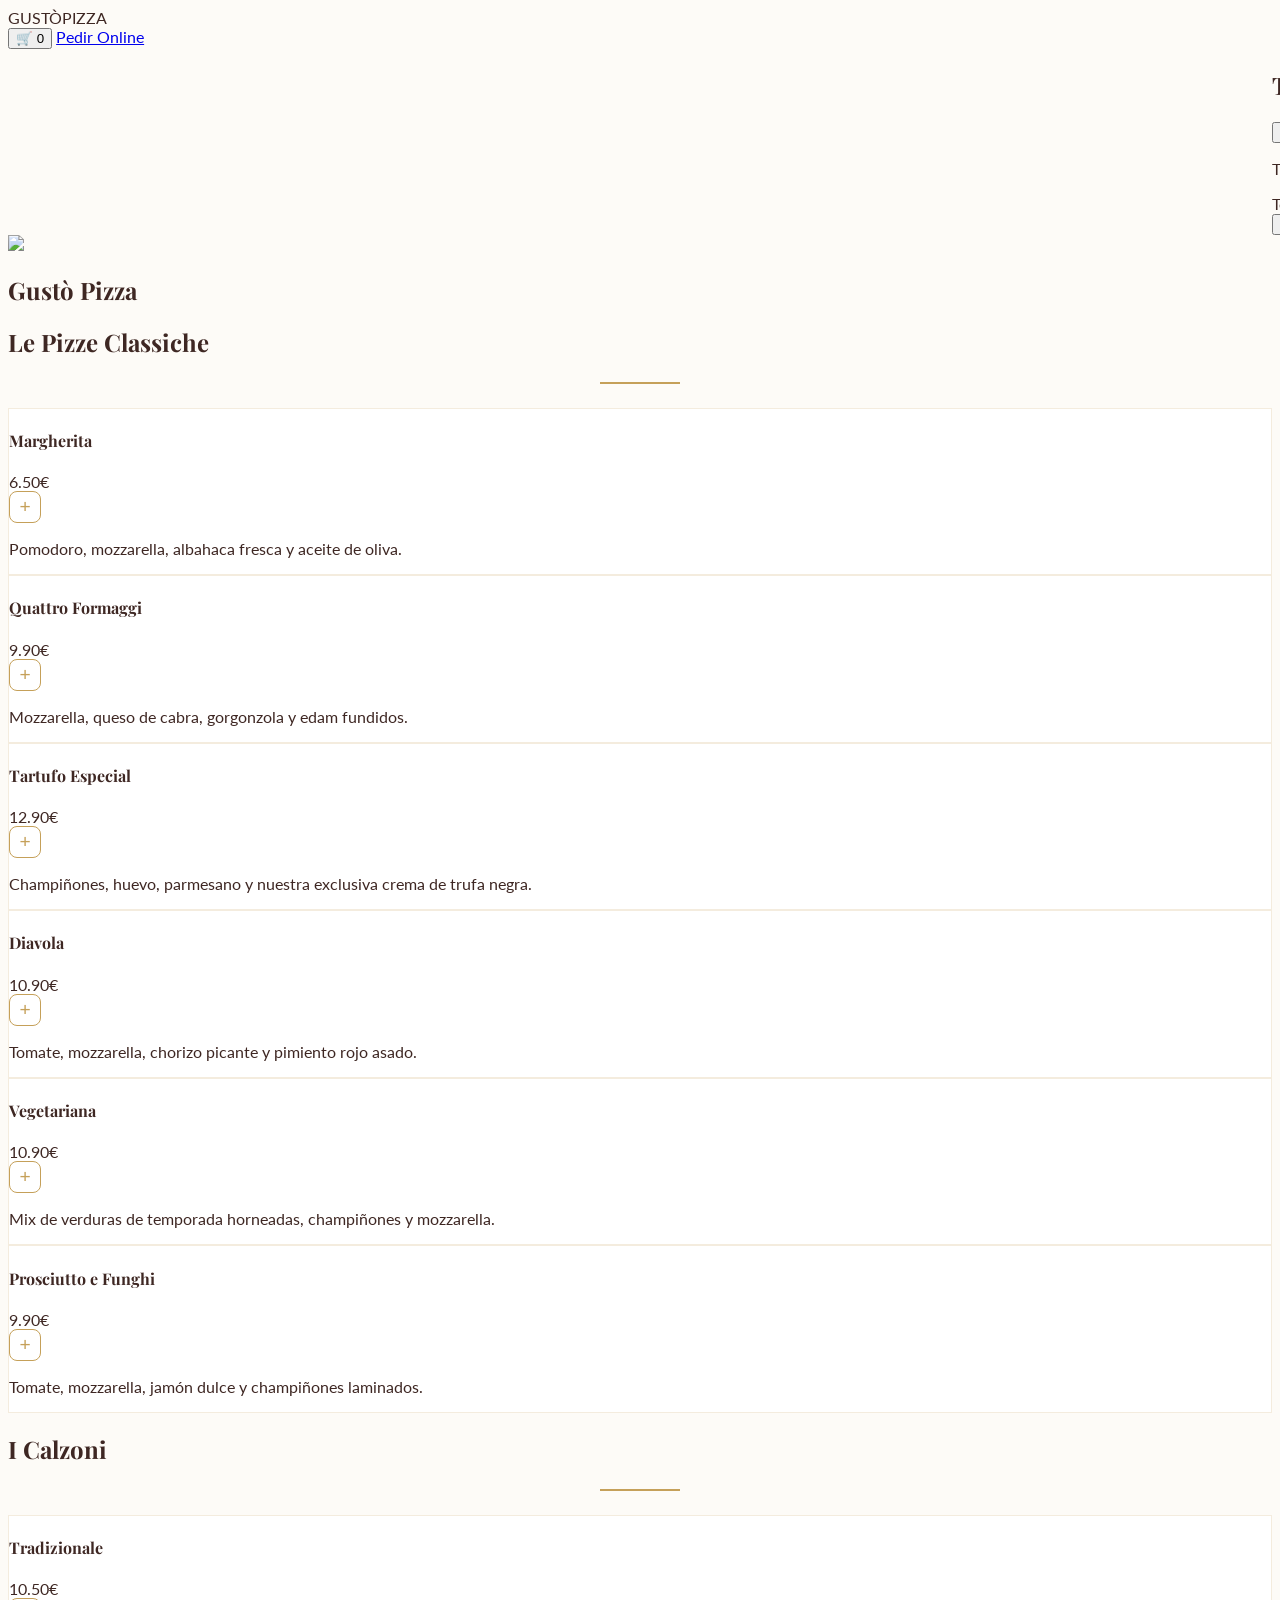
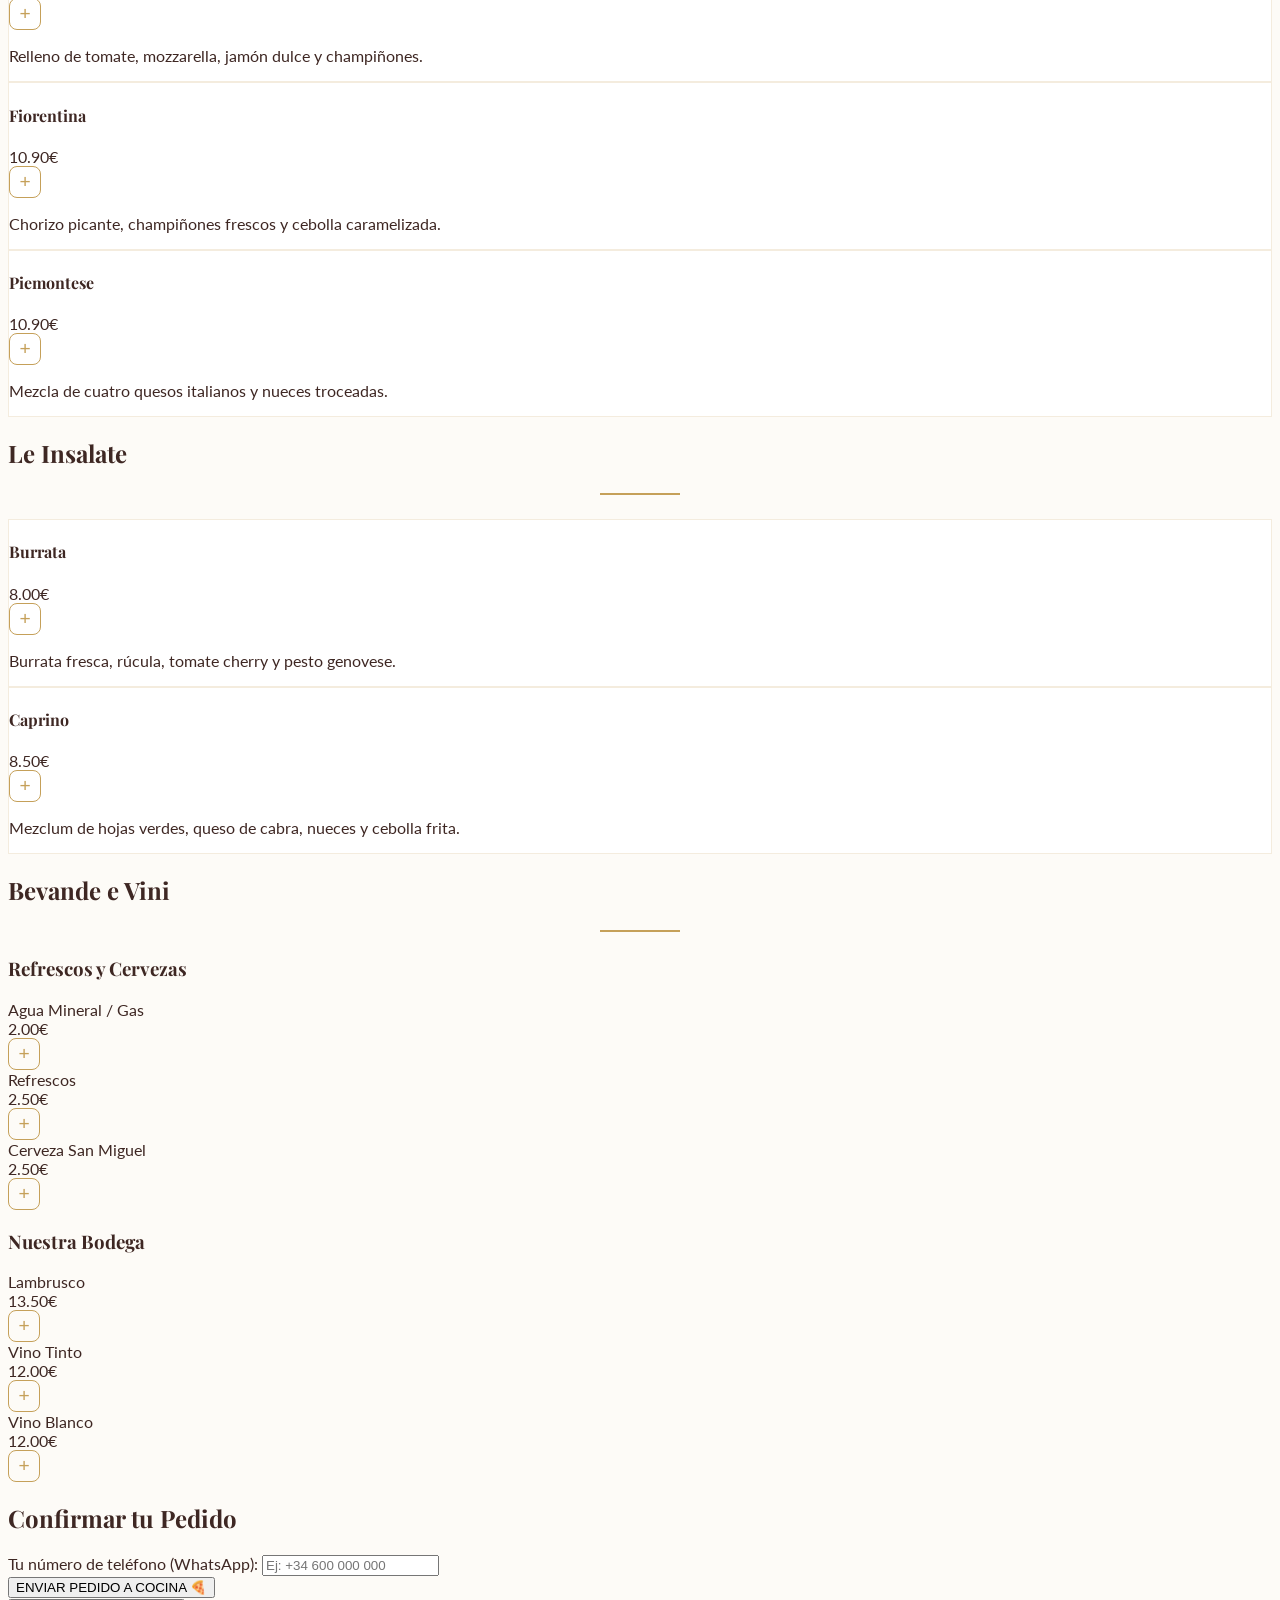
==== commit e8c74417: "Update index.html" ====
--- a/index.html
+++ b/index.html
@@ -101,6 +101,81 @@
                     <div class="flex items-center gap-3"><span class="font-bold">9.90€</span><button onclick="addToCart('Quattro Formaggi', 9.90)" class="plus-btn-unique">+</button></div></div>
                     <p class="text-sm text-gray-500 italic">Mozzarella, queso de cabra, gorgonzola y edam fundidos.</p>
                 </div>
+                <div class="menu-card p-6 rounded-lg border-2 border-[var(--gold-accent)]">
+                    <div class="flex justify-between items-center mb-3"><h4 class="uppercase font-bold text-sm">Tartufo Especial</h4>
+                    <div class="flex items-center gap-3"><span class="font-bold">12.90€</span><button onclick="addToCart('Tartufo Especial', 12.90)" class="plus-btn-unique">+</button></div></div>
+                    <p class="text-sm text-gray-500 italic">Champiñones, huevo, parmesano y nuestra exclusiva crema de trufa negra.</p>
+                </div>
+                <div class="menu-card p-6 rounded-lg">
+                    <div class="flex justify-between items-center mb-3"><h4 class="uppercase font-bold text-sm">Diavola</h4>
+                    <div class="flex items-center gap-3"><span class="font-bold">10.90€</span><button onclick="addToCart('Diavola', 10.90)" class="plus-btn-unique">+</button></div></div>
+                    <p class="text-sm text-gray-500 italic">Tomate, mozzarella, chorizo picante y pimiento rojo asado.</p>
+                </div>
+                <div class="menu-card p-6 rounded-lg">
+                    <div class="flex justify-between items-center mb-3"><h4 class="uppercase font-bold text-sm">Vegetariana</h4>
+                    <div class="flex items-center gap-3"><span class="font-bold">10.90€</span><button onclick="addToCart('Vegetariana', 10.90)" class="plus-btn-unique">+</button></div></div>
+                    <p class="text-sm text-gray-500 italic">Mix de verduras de temporada horneadas, champiñones y mozzarella.</p>
+                </div>
+                <div class="menu-card p-6 rounded-lg">
+                    <div class="flex justify-between items-center mb-3"><h4 class="uppercase font-bold text-sm">Prosciutto e Funghi</h4>
+                    <div class="flex items-center gap-3"><span class="font-bold">9.90€</span><button onclick="addToCart('Prosciutto e Funghi', 9.90)" class="plus-btn-unique">+</button></div></div>
+                    <p class="text-sm text-gray-500 italic">Tomate, mozzarella, jamón dulce y champiñones laminados.</p>
+                </div>
+            </div>
+        </div>
+
+        <div id="calzoni" class="mb-24">
+            <div class="text-center mb-12"><h2 class="text-4xl italic">I Calzoni</h2><div class="section-divider"></div></div>
+            <div class="grid md:grid-cols-2 lg:grid-cols-3 gap-6">
+                <div class="menu-card p-6 rounded-lg">
+                    <div class="flex justify-between items-center mb-3"><h4 class="uppercase font-bold text-sm">Tradizionale</h4>
+                    <div class="flex items-center gap-3"><span class="font-bold">10.50€</span><button onclick="addToCart('Calzone Tradizionale', 10.50)" class="plus-btn-unique">+</button></div></div>
+                    <p class="text-sm text-gray-500 italic">Relleno de tomate, mozzarella, jamón dulce y champiñones.</p>
+                </div>
+                <div class="menu-card p-6 rounded-lg">
+                    <div class="flex justify-between items-center mb-3"><h4 class="uppercase font-bold text-sm">Fiorentina</h4>
+                    <div class="flex items-center gap-3"><span class="font-bold">10.90€</span><button onclick="addToCart('Calzone Fiorentina', 10.90)" class="plus-btn-unique">+</button></div></div>
+                    <p class="text-sm text-gray-500 italic">Chorizo picante, champiñones frescos y cebolla caramelizada.</p>
+                </div>
+                <div class="menu-card p-6 rounded-lg">
+                    <div class="flex justify-between items-center mb-3"><h4 class="uppercase font-bold text-sm">Piemontese</h4>
+                    <div class="flex items-center gap-3"><span class="font-bold">10.90€</span><button onclick="addToCart('Calzone Piemontese', 10.90)" class="plus-btn-unique">+</button></div></div>
+                    <p class="text-sm text-gray-500 italic">Mezcla de cuatro quesos italianos y nueces troceadas.</p>
+                </div>
+            </div>
+        </div>
+
+        <div id="ensaladas" class="mb-24">
+            <div class="text-center mb-12"><h2 class="text-4xl italic">Le Insalate</h2><div class="section-divider"></div></div>
+            <div class="grid md:grid-cols-2 gap-6 max-w-4xl mx-auto">
+                <div class="menu-card p-6 rounded-lg">
+                    <div class="flex justify-between items-center mb-3"><h4 class="uppercase font-bold text-sm">Burrata</h4>
+                    <div class="flex items-center gap-3"><span class="font-bold">8.00€</span><button onclick="addToCart('Ensalada Burrata', 8.00)" class="plus-btn-unique">+</button></div></div>
+                    <p class="text-sm text-gray-500 italic">Burrata fresca, rúcula, tomate cherry y pesto genovese.</p>
+                </div>
+                <div class="menu-card p-6 rounded-lg">
+                    <div class="flex justify-between items-center mb-3"><h4 class="uppercase font-bold text-sm">Caprino</h4>
+                    <div class="flex items-center gap-3"><span class="font-bold">8.50€</span><button onclick="addToCart('Ensalada Caprino', 8.50)" class="plus-btn-unique">+</button></div></div>
+                    <p class="text-sm text-gray-500 italic">Mezclum de hojas verdes, queso de cabra, nueces y cebolla frita.</p>
+                </div>
+            </div>
+        </div>
+
+        <div id="bebidas" class="mb-24">
+            <div class="text-center mb-12"><h2 class="text-4xl italic">Bevande e Vini</h2><div class="section-divider"></div></div>
+            <div class="grid md:grid-cols-2 gap-6 max-w-4xl mx-auto text-sm">
+                <div class="bg-white p-6 rounded-lg border border-stone-100">
+                    <h3 class="font-bold uppercase mb-4 border-b pb-2">Refrescos y Cervezas</h3>
+                    <div class="flex justify-between mb-4"><span>Agua Mineral / Gas</span><div class="flex items-center gap-3"><span>2.00€</span><button onclick="addToCart('Agua', 2.00)" class="plus-btn-unique">+</button></div></div>
+                    <div class="flex justify-between mb-4"><span>Refrescos</span><div class="flex items-center gap-3"><span>2.50€</span><button onclick="addToCart('Refresco', 2.50)" class="plus-btn-unique">+</button></div></div>
+                    <div class="flex justify-between"><span>Cerveza San Miguel</span><div class="flex items-center gap-3"><span>2.50€</span><button onclick="addToCart('Cerveza', 2.50)" class="plus-btn-unique">+</button></div></div>
+                </div>
+                <div class="bg-white p-6 rounded-lg border border-stone-100">
+                    <h3 class="font-bold uppercase mb-4 border-b pb-2">Nuestra Bodega</h3>
+                    <div class="flex justify-between mb-4"><span>Lambrusco</span><div class="flex items-center gap-3"><span>13.50€</span><button onclick="addToCart('Vino Lambrusco', 13.50)" class="plus-btn-unique">+</button></div></div>
+                    <div class="flex justify-between mb-4"><span>Vino Tinto</span><div class="flex items-center gap-3"><span>12.00€</span><button onclick="addToCart('Vino Tinto', 12.00)" class="plus-btn-unique">+</button></div></div>
+                    <div class="flex justify-between"><span>Vino Blanco</span><div class="flex items-center gap-3"><span>12.00€</span><button onclick="addToCart('Vino Blanco', 12.00)" class="plus-btn-unique">+</button></div></div>
+                </div>
             </div>
         </div>
 
@@ -141,22 +216,77 @@
         firebase.initializeApp(firebaseConfig);
         const db = firebase.firestore();
 
+        window.cart = [];
+
+        function toggleCart() { document.getElementById('cart-sidebar').classList.toggle('open'); }
+
+        function addToCart(name, price) {
+            window.cart.push({ name, price });
+            updateCartUI();
+        }
+
+        function updateCartUI() {
+            const itemsContainer = document.getElementById('cart-items');
+            const totalLabel = document.getElementById('cart-total');
+            document.getElementById('cart-count').innerText = window.cart.length;
+            
+            if (window.cart.length === 0) {
+                itemsContainer.innerHTML = '<p class="text-gray-400 italic text-sm text-center">Tu carrito está vacío</p>';
+                totalLabel.innerText = '0.00€';
+                return;
+            }
+            
+            let html = '', total = 0;
+            window.cart.forEach((item, index) => {
+                html += `<div class="flex justify-between items-center mb-2 text-sm border-b pb-1">
+                            <span>${item.name}</span>
+                            <div class="flex items-center gap-2">
+                                <span>${item.price.toFixed(2)}€</span>
+                                <button onclick="removeFromCart(${index})" class="text-red-400 hover:text-red-600">×</button>
+                            </div>
+                         </div>`;
+                total += item.price;
+            });
+            itemsContainer.innerHTML = html;
+            totalLabel.innerText = total.toFixed(2) + '€';
+        }
+
+        function removeFromCart(index) {
+            window.cart.splice(index, 1);
+            updateCartUI();
+        }
+
+        function goToCheckout() { 
+            toggleCart(); 
+            document.getElementById('asistente-pedido').scrollIntoView(); 
+        }
+
+        function formatOrder() {
+            if (window.cart.length === 0) {
+                alert("El carrito está vacío");
+                return;
+            }
+            document.getElementById('order-preview-container').classList.remove('hidden');
+            let total = window.cart.reduce((sum, item) => sum + item.price, 0);
+            let summary = window.cart.map(item => `- ${item.name} (${item.price.toFixed(2)}€)`).join('\n');
+            document.getElementById('order-preview').innerText = `RESUMEN DEL PEDIDO:\n${summary}\n\nTOTAL: ${total.toFixed(2)}€`;
+        }
+
         window.sendOrder = async function() {
-            // سحب رقم الهاتف والتأكد منه
             const phoneInput = document.getElementById('customer-phone').value;
             if (!phoneInput || phoneInput.length < 8) {
-                alert("Por favor, introduce un número de teléfono válido para contactarte.");
+                alert("Por favor, introduce un número de teléfono válido.");
                 return;
             }
 
             if (window.cart.length === 0) return;
 
             const btn = document.getElementById('final-submit-btn');
-            btn.innerText = "Procesando...";
+            btn.innerText = "Enviando...";
             btn.disabled = true;
 
             const orderData = {
-                phone: phoneInput, // حفظ الهاتف هنا
+                phone: phoneInput,
                 items: window.cart,
                 total: window.cart.reduce((sum, item) => sum + item.price, 0),
                 timestamp: new Date().toLocaleString(),
@@ -164,51 +294,16 @@
             };
 
             try {
-                // إرسال البيانات إلى Firestore
                 const docRef = await db.collection("orders").add(orderData);
-                
-                // الانتقال لصفحة النجاح مع تمرير رقم الطلب
                 window.location.href = "success.html?order=" + docRef.id; 
-                
             } catch (error) {
                 console.error(error);
-                alert("Error: Asegúrate de activar 'Firestore Database' y poner las Rules en 'true'.");
+                alert("Error al enviar el pedido. Verifique su conexión.");
             } finally {
                 btn.innerText = "ENVIAR PEDIDO A COCINA 🍕";
                 btn.disabled = false;
             }
         };
-
-        window.cart = [];
-        function toggleCart() { document.getElementById('cart-sidebar').classList.toggle('open'); }
-        function addToCart(name, price) {
-            window.cart.push({ name, price });
-            updateCartUI();
-        }
-        function updateCartUI() {
-            const itemsContainer = document.getElementById('cart-items');
-            const totalLabel = document.getElementById('cart-total');
-            document.getElementById('cart-count').innerText = window.cart.length;
-            if (window.cart.length === 0) {
-                itemsContainer.innerHTML = '<p class="text-gray-400 italic text-sm text-center">Tu carrito está vacío</p>';
-                totalLabel.innerText = '0.00€';
-                return;
-            }
-            let html = '', total = 0;
-            window.cart.forEach((item, index) => {
-                html += `<div class="flex justify-between mb-2"><span>${item.name}</span><span>${item.price.toFixed(2)}€</span></div>`;
-                total += item.price;
-            });
-            itemsContainer.innerHTML = html;
-            totalLabel.innerText = total.toFixed(2) + '€';
-        }
-        function goToCheckout() { toggleCart(); document.getElementById('asistente-pedido').scrollIntoView(); }
-        function formatOrder() {
-            if (window.cart.length === 0) return;
-            document.getElementById('order-preview-container').classList.remove('hidden');
-            let summary = window.cart.map(item => `- ${item.name}`).join('\n');
-            document.getElementById('order-preview').innerText = `RESUMEN:\n${summary}`;
-        }
     </script>
 </body>
 </html>
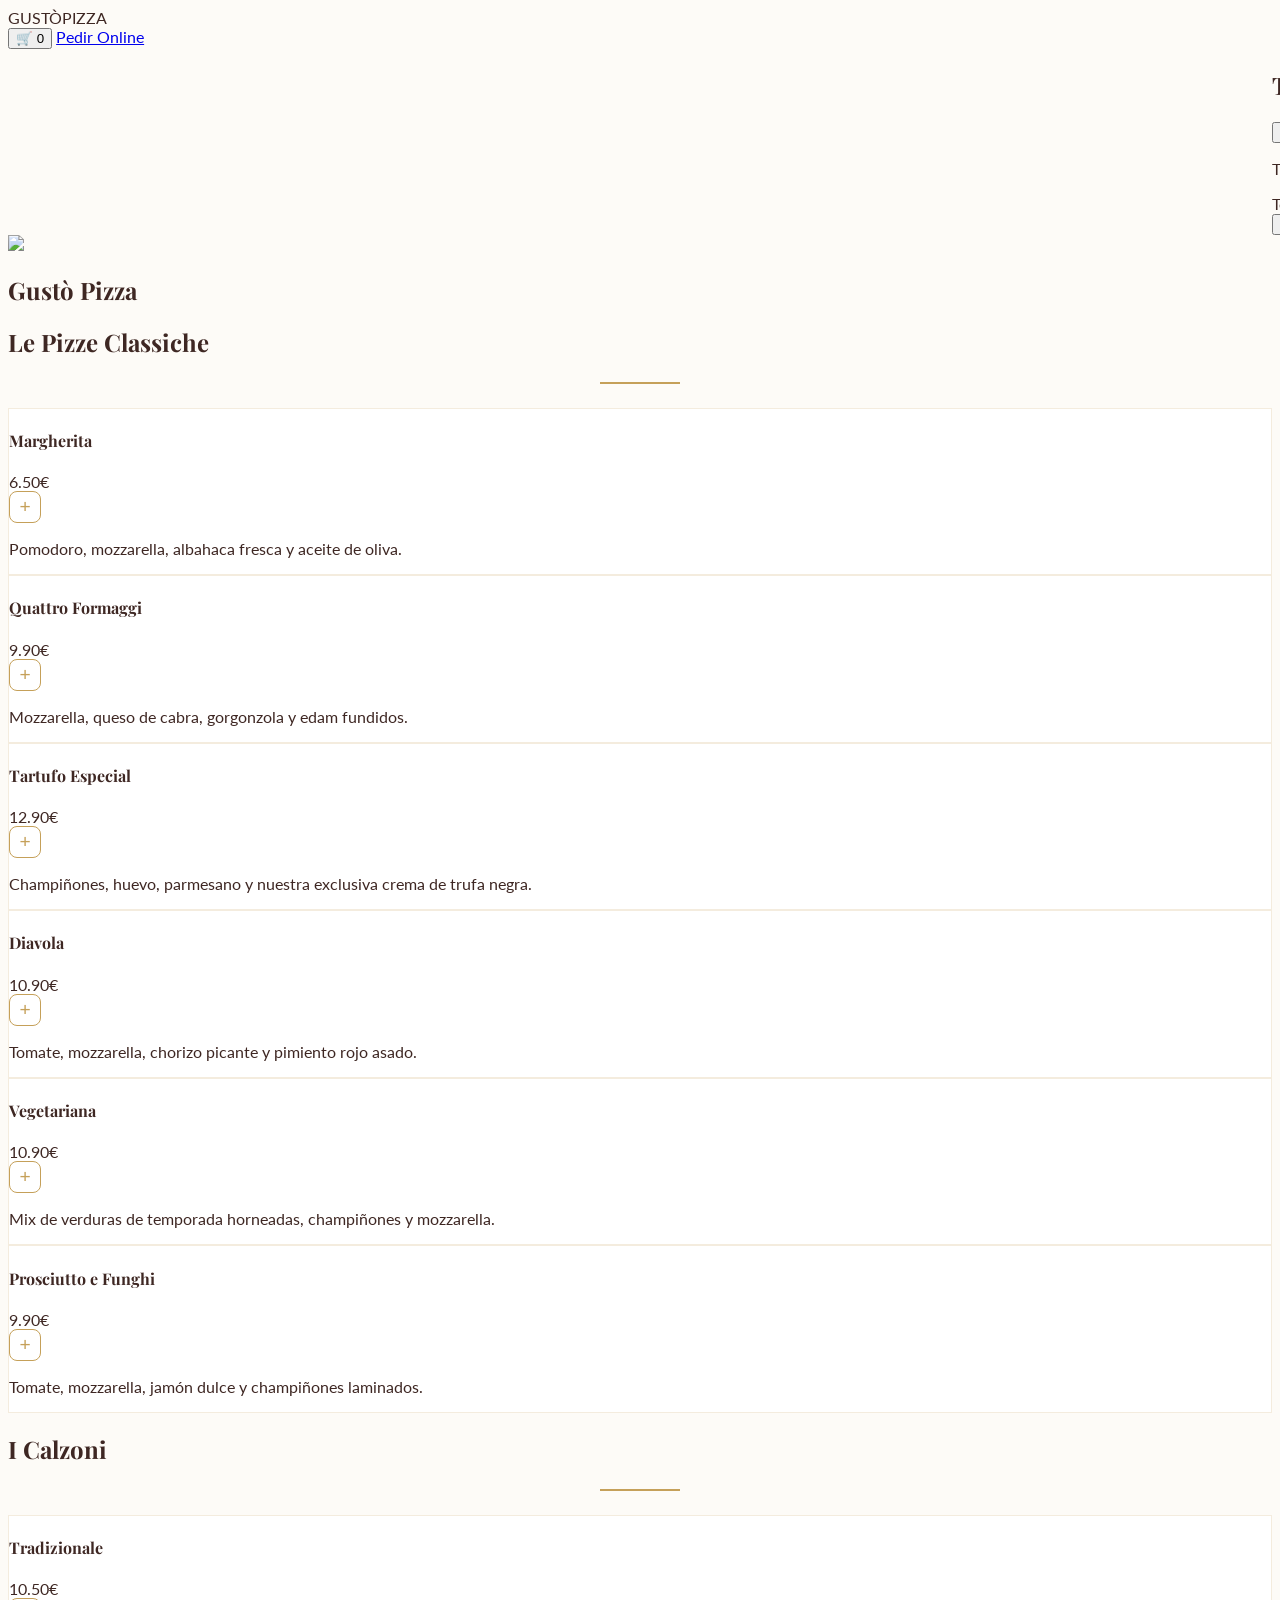
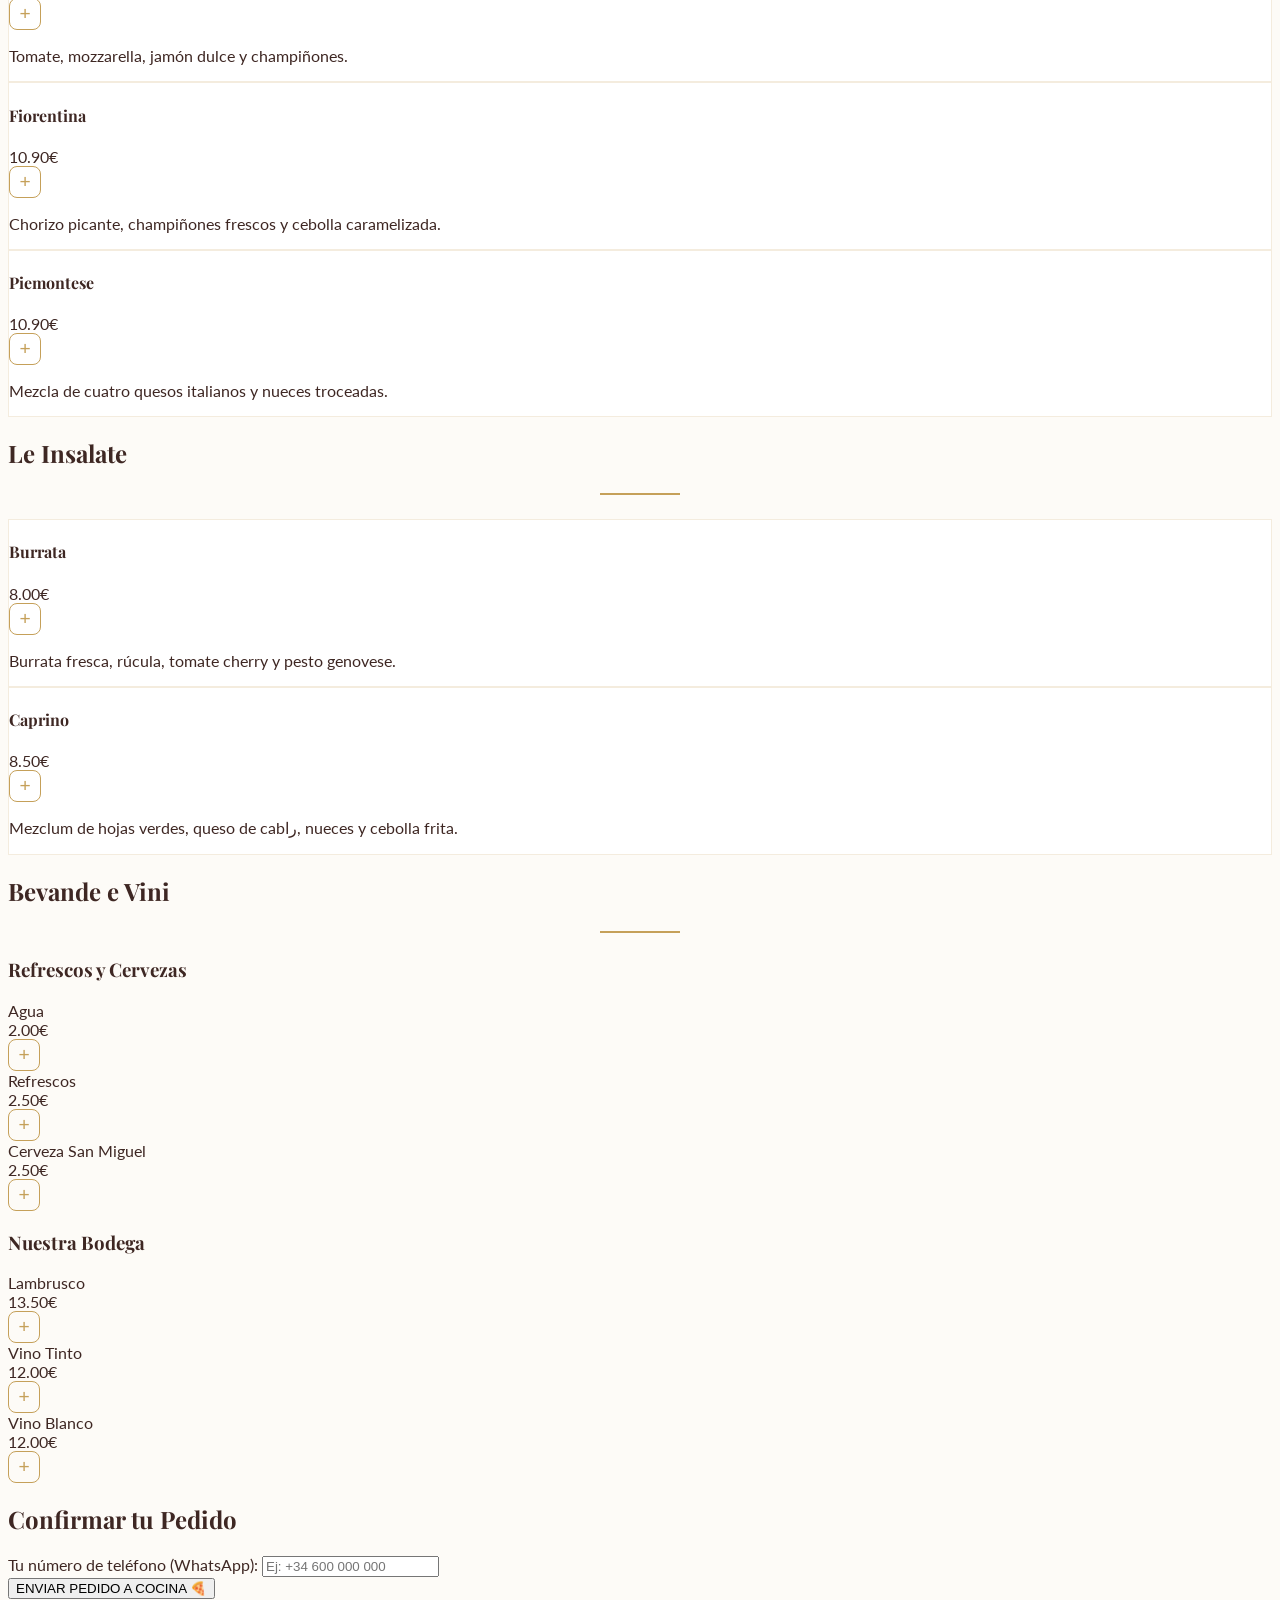
==== commit 7a4591ff: "Update index.html" ====
--- a/index.html
+++ b/index.html
@@ -130,7 +130,7 @@
                 <div class="menu-card p-6 rounded-lg">
                     <div class="flex justify-between items-center mb-3"><h4 class="uppercase font-bold text-sm">Tradizionale</h4>
                     <div class="flex items-center gap-3"><span class="font-bold">10.50€</span><button onclick="addToCart('Calzone Tradizionale', 10.50)" class="plus-btn-unique">+</button></div></div>
-                    <p class="text-sm text-gray-500 italic">Relleno de tomate, mozzarella, jamón dulce y champiñones.</p>
+                    <p class="text-sm text-gray-500 italic">Tomate, mozzarella, jamón dulce y champiñones.</p>
                 </div>
                 <div class="menu-card p-6 rounded-lg">
                     <div class="flex justify-between items-center mb-3"><h4 class="uppercase font-bold text-sm">Fiorentina</h4>
@@ -156,25 +156,25 @@
                 <div class="menu-card p-6 rounded-lg">
                     <div class="flex justify-between items-center mb-3"><h4 class="uppercase font-bold text-sm">Caprino</h4>
                     <div class="flex items-center gap-3"><span class="font-bold">8.50€</span><button onclick="addToCart('Ensalada Caprino', 8.50)" class="plus-btn-unique">+</button></div></div>
-                    <p class="text-sm text-gray-500 italic">Mezclum de hojas verdes, queso de cabra, nueces y cebolla frita.</p>
+                    <p class="text-sm text-gray-500 italic">Mezclum de hojas verdes, queso de cabرا, nueces y cebolla frita.</p>
                 </div>
             </div>
         </div>
 
         <div id="bebidas" class="mb-24">
             <div class="text-center mb-12"><h2 class="text-4xl italic">Bevande e Vini</h2><div class="section-divider"></div></div>
-            <div class="grid md:grid-cols-2 gap-6 max-w-4xl mx-auto text-sm">
+            <div class="grid md:grid-cols-2 gap-6 max-w-4xl mx-auto">
                 <div class="bg-white p-6 rounded-lg border border-stone-100">
-                    <h3 class="font-bold uppercase mb-4 border-b pb-2">Refrescos y Cervezas</h3>
-                    <div class="flex justify-between mb-4"><span>Agua Mineral / Gas</span><div class="flex items-center gap-3"><span>2.00€</span><button onclick="addToCart('Agua', 2.00)" class="plus-btn-unique">+</button></div></div>
-                    <div class="flex justify-between mb-4"><span>Refrescos</span><div class="flex items-center gap-3"><span>2.50€</span><button onclick="addToCart('Refresco', 2.50)" class="plus-btn-unique">+</button></div></div>
-                    <div class="flex justify-between"><span>Cerveza San Miguel</span><div class="flex items-center gap-3"><span>2.50€</span><button onclick="addToCart('Cerveza', 2.50)" class="plus-btn-unique">+</button></div></div>
+                    <h3 class="font-bold uppercase mb-4 border-b pb-2 text-sm">Refrescos y Cervezas</h3>
+                    <div class="flex justify-between mb-4 text-sm"><span>Agua</span><div class="flex items-center gap-3"><span>2.00€</span><button onclick="addToCart('Agua Mineral', 2.00)" class="plus-btn-unique">+</button></div></div>
+                    <div class="flex justify-between mb-4 text-sm"><span>Refrescos</span><div class="flex items-center gap-3"><span>2.50€</span><button onclick="addToCart('Refresco', 2.50)" class="plus-btn-unique">+</button></div></div>
+                    <div class="flex justify-between text-sm"><span>Cerveza San Miguel</span><div class="flex items-center gap-3"><span>2.50€</span><button onclick="addToCart('Cerveza San Miguel', 2.50)" class="plus-btn-unique">+</button></div></div>
                 </div>
                 <div class="bg-white p-6 rounded-lg border border-stone-100">
-                    <h3 class="font-bold uppercase mb-4 border-b pb-2">Nuestra Bodega</h3>
-                    <div class="flex justify-between mb-4"><span>Lambrusco</span><div class="flex items-center gap-3"><span>13.50€</span><button onclick="addToCart('Vino Lambrusco', 13.50)" class="plus-btn-unique">+</button></div></div>
-                    <div class="flex justify-between mb-4"><span>Vino Tinto</span><div class="flex items-center gap-3"><span>12.00€</span><button onclick="addToCart('Vino Tinto', 12.00)" class="plus-btn-unique">+</button></div></div>
-                    <div class="flex justify-between"><span>Vino Blanco</span><div class="flex items-center gap-3"><span>12.00€</span><button onclick="addToCart('Vino Blanco', 12.00)" class="plus-btn-unique">+</button></div></div>
+                    <h3 class="font-bold uppercase mb-4 border-b pb-2 text-sm">Nuestra Bodega</h3>
+                    <div class="flex justify-between mb-4 text-sm"><span>Lambrusco</span><div class="flex items-center gap-3"><span>13.50€</span><button onclick="addToCart('Vino Lambrusco', 13.50)" class="plus-btn-unique">+</button></div></div>
+                    <div class="flex justify-between mb-4 text-sm"><span>Vino Tinto</span><div class="flex items-center gap-3"><span>12.00€</span><button onclick="addToCart('Vino Tinto', 12.00)" class="plus-btn-unique">+</button></div></div>
+                    <div class="flex justify-between text-sm"><span>Vino Blanco</span><div class="flex items-center gap-3"><span>12.00€</span><button onclick="addToCart('Vino Blanco', 12.00)" class="plus-btn-unique">+</button></div></div>
                 </div>
             </div>
         </div>
@@ -272,8 +272,9 @@
             document.getElementById('order-preview').innerText = `RESUMEN DEL PEDIDO:\n${summary}\n\nTOTAL: ${total.toFixed(2)}€`;
         }
 
+        // --- الدالة المعدلة لعرض رقم الهاتف في قاعدة البيانات ---
         window.sendOrder = async function() {
-            const phoneInput = document.getElementById('customer-phone').value;
+            const phoneInput = document.getElementById('customer-phone').value.trim();
             if (!phoneInput || phoneInput.length < 8) {
                 alert("Por favor, introduce un número de teléfono válido.");
                 return;
@@ -285,20 +286,26 @@
             btn.innerText = "Enviando...";
             btn.disabled = true;
 
+            // إنشاء معرف فريد: رقم الهاتف + وقت الطلب (ساعة، دقيقة، ثانية)
+            const now = new Date();
+            const timeTag = `${now.getHours()}${now.getMinutes()}${now.getSeconds()}`;
+            const orderDocId = `${phoneInput}_${timeTag}`;
+
             const orderData = {
                 phone: phoneInput,
                 items: window.cart,
                 total: window.cart.reduce((sum, item) => sum + item.price, 0),
-                timestamp: new Date().toLocaleString(),
+                timestamp: now.toLocaleString(),
                 status: "nuevo"
             };
 
             try {
-                const docRef = await db.collection("orders").add(orderData);
-                window.location.href = "success.html?order=" + docRef.id; 
+                // حفظ الوثيقة باستخدام المعرف الذي يبدأ برقم الهاتف
+                await db.collection("orders").doc(orderDocId).set(orderData);
+                window.location.href = "success.html?order=" + orderDocId; 
             } catch (error) {
                 console.error(error);
-                alert("Error al enviar el pedido. Verifique su conexión.");
+                alert("Error: Asegúrate de que las Firestore Rules estén activadas.");
             } finally {
                 btn.innerText = "ENVIAR PEDIDO A COCINA 🍕";
                 btn.disabled = false;
